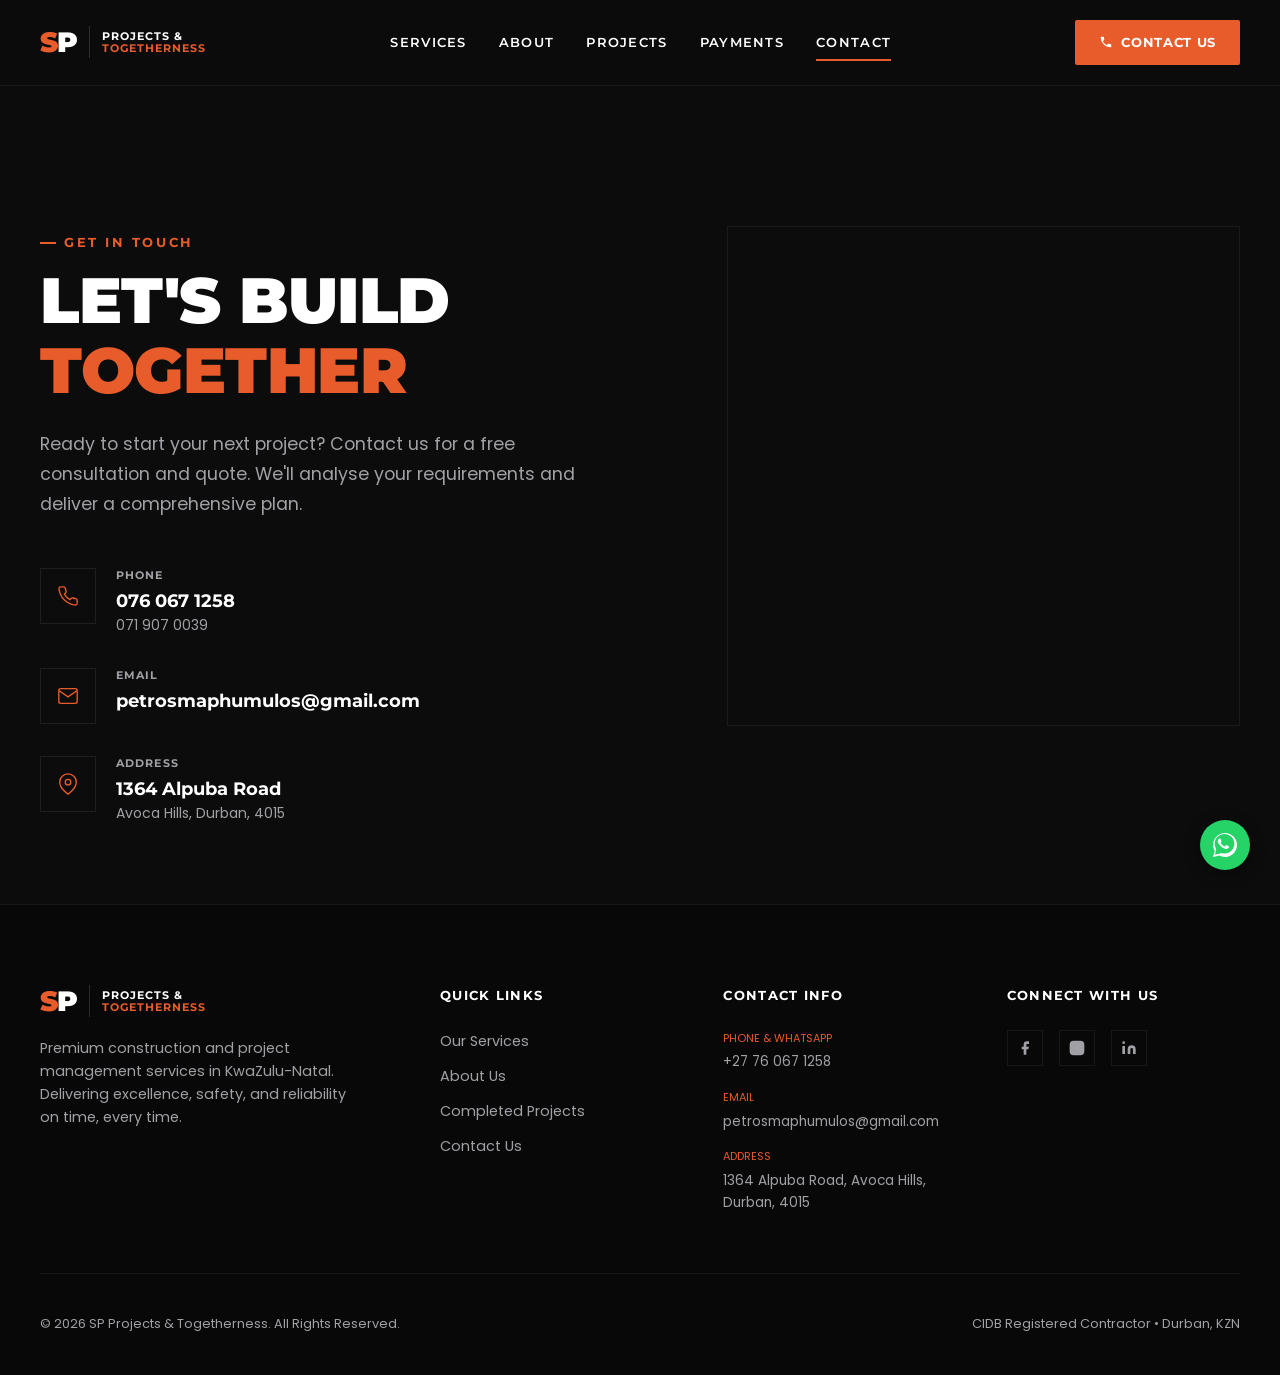
==== contact.html @ 7e5d919d "Add files via upload" ====
<!-- © 2026 Fayad Gafur. All rights reserved. This code is protected. -->
<!DOCTYPE html>
<html lang="en-US">
<head>
  <meta charset="UTF-8">
  <meta name="viewport" content="width=device-width, initial-scale=1.0">
  <meta name="description" content="Contact SP Projects & Togetherness in Durban, KwaZulu-Natal. Call us at 076 067 1258 or email petrosmaphumulos@gmail.com.">
  <meta name="author" content="Fayad Gafur">
  <title>Get In Touch | SP Projects & Togetherness</title>
  <link rel="preconnect" href="https://fonts.googleapis.com">
  <link rel="preconnect" href="https://fonts.gstatic.com" crossorigin>
  <link rel="stylesheet" href="styles.css">
</head>
<body>

  <!-- Header & Navigation -->
  <header class="site-header">
    <div class="container header-inner">
      <a href="index.html" class="brand-container">
        <div class="logo-mark">
          <span class="logo-s">S</span><span class="logo-p">P</span>
        </div>
        <div class="logo-divider"></div>
        <div class="logo-text">
          <span class="logo-line1">PROJECTS &</span>
          <span class="logo-line2">TOGETHERNESS</span>
        </div>
      </a>
      <nav class="main-nav" aria-label="Main menu">
        <a href="index.html#services">Services</a>
        <a href="index.html#about">About</a>
        <a href="portfolio.html">Projects</a>
        <a href="payments.html">Payments</a>
        <a href="contact.html" class="active">Contact</a>
      </nav>
      <div class="header-actions">
        <a href="contact.html" class="btn-contact-nav">
          <svg viewBox="0 0 24 24"><path d="M6.62 10.79c1.44 2.83 3.76 5.14 6.59 6.59l2.2-2.2c.27-.27.67-.36 1.02-.24 1.12.37 2.33.57 3.57.57.55 0 1 .45 1 1V20c0 .55-.45 1-1 1-9.39 0-17-7.61-17-17 0-.55.45-1 1-1h3.5c.55 0 1 .45 1 1 0 1.25.2 2.45.57 3.57.11.35.03.74-.25 1.02l-2.2 2.2z"/></svg>
          Contact Us
        </a>
      </div>
      <button class="menu-toggle" id="menu-toggle" aria-label="Open menu">☰</button>
    </div>
    <div class="mobile-nav" id="mobile-nav">
      <a href="index.html#services">Services</a>
      <a href="index.html#about">About</a>
      <a href="portfolio.html">Projects</a>
      <a href="payments.html">Payments</a>
      <a href="contact.html">Contact</a>
      <a href="contact.html" class="button button-block">Contact Us</a>
    </div>
  </header>

  <main>
    <!-- Contact Info Section -->
    <section class="section" style="padding-top: 140px; padding-bottom: 80px;">
      <div class="container contact-page-grid">
        
        <!-- Info Panel -->
        <div class="contact-info-panel">
          <span class="section-label">Get In Touch</span>
          <h2>Let's Build <br><span class="orange-text">Together</span></h2>
          <p class="contact-intro-text">Ready to start your next project? Contact us for a free consultation and quote. We'll analyse your requirements and deliver a comprehensive plan.</p>
          
          <div class="contact-details-list">
            <!-- Phone -->
            <div class="contact-detail-item">
              <div class="contact-detail-icon">
                <svg viewBox="0 0 24 24" fill="none" stroke="currentColor" stroke-width="1.5">
                  <path d="M22 16.92v3a2 2 0 0 1-2.18 2 19.79 19.79 0 0 1-8.63-3.07 19.5 19.5 0 0 1-6-6 19.79 19.79 0 0 1-3.07-8.67A2 2 0 0 1 4.11 2h3a2 2 0 0 1 2 1.72 12.84 12.84 0 0 0 .7 2.81 2 2 0 0 1-.45 2.11L8.09 9.91a16 16 0 0 0 6 6l1.27-1.27a2 2 0 0 1 2.11-.45 12.84 12.84 0 0 0 2.81.7A2 2 0 0 1 22 16.92z"/>
                </svg>
              </div>
              <div class="contact-detail-content">
                <span class="contact-detail-label">Phone</span>
                <span class="contact-detail-value bold">076 067 1258</span>
                <span class="contact-detail-sub">071 907 0039</span>
              </div>
            </div>

            <!-- Email -->
            <div class="contact-detail-item">
              <div class="contact-detail-icon">
                <svg viewBox="0 0 24 24" fill="none" stroke="currentColor" stroke-width="1.5">
                  <path d="M4 4h16c1.1 0 2 .9 2 2v12c0 1.1-.9 2-2 2H4c-1.1 0-2-.9-2-2V6c0-1.1.9-2 2-2z"/>
                  <polyline points="22,6 12,13 2,6"/>
                </svg>
              </div>
              <div class="contact-detail-content">
                <span class="contact-detail-label">Email</span>
                <a href="mailto:petrosmaphumulos@gmail.com" class="contact-detail-value bold">petrosmaphumulos@gmail.com</a>
              </div>
            </div>

            <!-- Address -->
            <div class="contact-detail-item">
              <div class="contact-detail-icon">
                <svg viewBox="0 0 24 24" fill="none" stroke="currentColor" stroke-width="1.5">
                  <path d="M21 10c0 7-9 13-9 13s-9-6-9-13a9 9 0 0 1 18 0z"/>
                  <circle cx="12" cy="10" r="3"/>
                </svg>
              </div>
              <div class="contact-detail-content">
                <span class="contact-detail-label">Address</span>
                <span class="contact-detail-value bold">1364 Alpuba Road</span>
                <span class="contact-detail-sub">Avoca Hills, Durban, 4015</span>
              </div>
            </div>
          </div>
        </div>

        <!-- Map Panel -->
        <div class="contact-map-panel">
          <div class="map-frame">
            <iframe src="https://www.google.com/maps/embed?pb=!1m18!1m12!1m3!1d3463.6394336040854!2d31.000301!3d-29.7591786!2m3!1f0!2f0!3f0!3m2!1i1024!2i768!4f13.1!3m3!1m2!1s0x1ef7039adbf44f77%3A0xe54b9f27a4216960!2s1364%20Alpuba%20Rd%2C%20Avoca%20Hills%2C%20Durban%2C%204015!5e0!3m2!1sen!2sza!4v1700000000000!5m2!1sen!2sza" loading="lazy" referrerpolicy="no-referrer-when-downgrade"></iframe>
          </div>
        </div>

      </div>
    </section>
  </main>

  <!-- Footer -->
  <footer class="site-footer">
    <div class="container footer-top">
      <div class="footer-logo-desc">
        <a href="index.html" class="brand-container">
          <div class="logo-mark">
            <span class="logo-s">S</span><span class="logo-p">P</span>
          </div>
          <div class="logo-divider"></div>
          <div class="logo-text">
            <span class="logo-line1">PROJECTS &</span>
            <span class="logo-line2">TOGETHERNESS</span>
          </div>
        </a>
        <p>Premium construction and project management services in KwaZulu-Natal. Delivering excellence, safety, and reliability on time, every time.</p>
      </div>
      <div class="footer-col">
        <h3>Quick Links</h3>
        <ul class="footer-links">
          <li><a href="index.html#services">Our Services</a></li>
          <li><a href="index.html#about">About Us</a></li>
          <li><a href="portfolio.html">Completed Projects</a></li>
          <li><a href="contact.html">Contact Us</a></li>
        </ul>
      </div>
      <div class="footer-col">
        <h3>Contact Info</h3>
        <div class="footer-contact-list">
          <p><span>Phone & WhatsApp</span>+27 76 067 1258</p>
          <p><span>Email</span>petrosmaphumulos@gmail.com</p>
          <p><span>Address</span>1364 Alpuba Road, Avoca Hills, Durban, 4015</p>
        </div>
      </div>
      <div class="footer-col">
        <h3>Connect With Us</h3>
        <div class="footer-social-links">
          <a href="#" class="footer-social-icon" aria-label="Facebook">
            <svg viewBox="0 0 24 24"><path d="M18 2h-3a5 5 0 0 0-5 5v3H7v4h3v8h4v-8h3l1-4h-4V7a1 1 0 0 1 1-1h3z"/></svg>
          </a>
          <a href="#" class="footer-social-icon" aria-label="Instagram">
            <svg viewBox="0 0 24 24" fill="none" stroke="currentColor" stroke-width="2"><rect x="2" y="2" width="20" height="20" rx="5" ry="5"/><path d="M16 11.37A4 4 0 1 1 12.63 8 4 4 0 0 1 16 11.37z"/><line x1="17.5" y1="6.5" x2="17.51" y2="6.5"/></svg>
          </a>
          <a href="#" class="footer-social-icon" aria-label="LinkedIn">
            <svg viewBox="0 0 24 24"><path d="M16 8a6 6 0 0 1 6 6v7h-4v-7a2 2 0 0 0-2-2 2 2 0 0 0-2 2v7h-4v-7a6 6 0 0 1 6-6zM2 9h4v12H2z"/><circle cx="4" cy="4" r="2"/></svg>
          </a>
        </div>
      </div>
    </div>
    <div class="container footer-bottom">
      <div class="footer-copy">© 2026 SP Projects & Togetherness. All Rights Reserved.</div>
      <div>CIDB Registered Contractor • Durban, KZN</div>
    </div>
  </footer>

  <!-- WhatsApp Float Button -->
  <a href="https://wa.me/27719070039" target="_blank" class="whatsapp-float" aria-label="Chat on WhatsApp">
    <svg viewBox="0 0 24 24">
      <path d="M.057 24l1.687-6.163c-1.041-1.804-1.588-3.849-1.587-5.946C.06 5.348 5.397.01 12.008.01c3.202.001 6.212 1.246 8.477 3.514 2.266 2.268 3.507 5.28 3.505 8.484-.004 6.657-5.34 11.997-11.953 11.997-2.005-.001-3.973-.502-5.724-1.455L0 24zm6.59-4.846c1.6.95 3.188 1.449 4.825 1.451 5.436 0 9.86-4.37 9.864-9.799.002-2.63-1.023-5.101-2.885-6.97C16.484 2.016 14.032.99 11.533.99c-5.445 0-9.873 4.372-9.877 9.802-.001 1.768.482 3.49 1.396 5.039L2.094 21.84l6.195-1.616-.642-.37z"/>
      <path d="M15.43 12.986c-.276-.139-1.631-.805-1.884-.897-.252-.092-.436-.139-.62.139-.184.277-.712.897-.872 1.082-.16.184-.32.207-.597.069-.276-.139-1.168-.43-2.223-1.373-.821-.733-1.376-1.639-1.537-1.916-.16-.277-.017-.427.121-.565.125-.124.276-.323.414-.485.138-.162.184-.277.276-.462.092-.185.046-.347-.023-.485-.069-.139-.62-1.496-.85-2.05-.223-.538-.448-.465-.62-.474-.162-.008-.347-.009-.53-.009-.184 0-.482.069-.735.347-.252.277-.964.942-.964 2.298 0 1.357.987 2.668 1.125 2.853.138.184 1.943 2.966 4.707 4.159.658.284 1.171.454 1.571.581.662.21 1.264.18 1.74.109.531-.08 1.631-.667 1.861-1.307.23-.639.23-1.187.16-1.302-.069-.115-.253-.184-.529-.323z"/>
    </svg>
  </a>

  <script src="scripts.js"></script>
</body>
</html>
---- styles.css ----
/* ==========================================================================
   SP PROJECTS & TOGETHERNESS - Premium Dark/Industrial Design System
   ========================================================================== */

/* Import Fonts */
@import url('https://fonts.googleapis.com/css2?family=Montserrat:wght@400;500;600;700;800;900&family=Poppins:wght@300;400;500;600;700&display=swap');

:root {
  --bg: #0c0c0d;
  --bg-soft: #121215;
  --surface: #141417;
  --surface-alt: #1c1c21;
  --border: rgba(255, 255, 255, 0.06);
  --border-light: rgba(255, 255, 255, 0.15);
  --border-focus: #E85B2A;
  --text: #ffffff;
  --text-muted: #a0a0a5;
  --text-dark: #121215;
  --accent: #E85B2A;
  --accent-hover: #cf4c1e;
  --accent-soft: rgba(232, 91, 42, 0.1);
  --accent-glow: rgba(232, 91, 42, 0.3);
  
  --font-heading: 'Montserrat', sans-serif;
  --font-body: 'Poppins', sans-serif;
  
  --radius-sm: 2px;
  --radius-md: 4px;
  --transition: all 0.3s cubic-bezier(0.25, 0.8, 0.25, 1);
}

/* Base resets */
* {
  box-sizing: border-box;
  margin: 0;
  padding: 0;
}

html {
  scroll-behavior: smooth;
}

body {
  background-color: var(--bg);
  /* Technical Grid Background Overlay */
  background-image: 
    linear-gradient(rgba(12, 12, 13, 0.97), rgba(12, 12, 13, 0.97)),
    linear-gradient(to right, rgba(255, 255, 255, 0.02) 1px, transparent 1px),
    linear-gradient(to bottom, rgba(255, 255, 255, 0.02) 1px, transparent 1px);
  background-size: 100% 100%, 80px 80px, 80px 80px;
  color: var(--text);
  font-family: var(--font-body);
  line-height: 1.6;
  min-height: 100vh;
  overflow-x: hidden;
}

img {
  display: block;
  max-width: 100%;
  height: auto;
}

a {
  color: inherit;
  text-decoration: none;
  transition: var(--transition);
}

button,
input,
select,
textarea {
  font-family: inherit;
  font-size: inherit;
  color: inherit;
  background: transparent;
  border: none;
}

/* Layout Utilities */
.container {
  width: min(1200px, calc(100% - 40px));
  margin: 0 auto;
  position: relative;
}

/* Section Common Styling */
.section {
  padding: 100px 0;
  position: relative;
}

.section-label {
  display: inline-flex;
  align-items: center;
  gap: 8px;
  font-family: var(--font-heading);
  text-transform: uppercase;
  letter-spacing: 0.2em;
  color: var(--accent);
  font-size: 0.8rem;
  font-weight: 700;
  margin-bottom: 12px;
}

.section-label::before {
  content: '';
  display: inline-block;
  width: 16px;
  height: 2px;
  background-color: var(--accent);
}

.section h2 {
  font-family: var(--font-heading);
  font-size: clamp(2rem, 3.5vw, 3rem);
  font-weight: 800;
  line-height: 1.2;
  margin-bottom: 20px;
  text-transform: uppercase;
  letter-spacing: -0.5px;
}

.section h2 span.orange-text,
span.orange-text {
  color: var(--accent);
}

/* Header & Navigation */
.site-header {
  position: sticky;
  top: 0;
  z-index: 100;
  background: rgba(12, 12, 13, 0.95);
  backdrop-filter: blur(8px);
  border-bottom: 1px solid var(--border);
  transition: box-shadow 0.3s ease;
}

.site-header.scrolled {
  box-shadow: 0 4px 30px rgba(0, 0, 0, 0.5);
}

.header-inner {
  display: flex;
  align-items: center;
  justify-content: space-between;
  padding: 20px 0;
}

/* Brand Logo (as seen in screenshots) */
.brand-container {
  display: flex;
  align-items: center;
  gap: 12px;
}

.logo-mark {
  font-family: var(--font-heading);
  font-size: 28px;
  font-weight: 900;
  line-height: 1;
  letter-spacing: -1px;
}

.logo-s {
  color: var(--accent);
}

.logo-p {
  color: var(--text);
}

.logo-divider {
  width: 1px;
  height: 32px;
  background-color: rgba(255, 255, 255, 0.15);
}

.logo-text {
  display: flex;
  flex-direction: column;
  font-family: var(--font-heading);
  font-size: 11px;
  font-weight: 700;
  line-height: 1.1;
  letter-spacing: 1px;
}

.logo-line1 {
  color: var(--text);
}

.logo-line2 {
  color: var(--accent);
}

/* Menu */
.main-nav {
  display: flex;
  gap: 32px;
  align-items: center;
}

.main-nav a {
  font-family: var(--font-heading);
  font-size: 13px;
  font-weight: 600;
  text-transform: uppercase;
  letter-spacing: 0.1em;
  color: var(--text);
  padding: 8px 0;
  position: relative;
}

.main-nav a:hover {
  color: var(--accent);
}

.main-nav a.active::after {
  content: '';
  position: absolute;
  bottom: 0;
  left: 0;
  width: 100%;
  height: 2px;
  background-color: var(--accent);
}

/* Header Button */
.btn-contact-nav {
  display: inline-flex;
  align-items: center;
  gap: 8px;
  background-color: var(--accent);
  color: var(--text);
  font-family: var(--font-heading);
  font-size: 13px;
  font-weight: 700;
  text-transform: uppercase;
  letter-spacing: 0.05em;
  padding: 12px 24px;
  border-radius: var(--radius-sm);
  transition: var(--transition);
}

.btn-contact-nav:hover {
  background-color: var(--accent-hover);
  box-shadow: 0 4px 15px var(--accent-glow);
}

.btn-contact-nav svg {
  width: 14px;
  height: 14px;
  fill: currentColor;
}

.menu-toggle {
  display: none;
  font-size: 24px;
  cursor: pointer;
}

/* Mobile Nav */
.mobile-nav {
  display: flex;
  flex-direction: column;
  background-color: var(--bg-soft);
  border-top: 1px solid var(--border);
  padding: 20px;
  gap: 16px;
  position: absolute;
  top: 100%;
  left: 0;
  width: 100%;
  z-index: 99;
  /* Hidden by default */
  opacity: 0;
  pointer-events: none;
  transform: translateY(-8px);
  transition: opacity 0.25s ease, transform 0.25s ease;
}

.mobile-nav.open {
  opacity: 1;
  pointer-events: all;
  transform: translateY(0);
}

.mobile-nav a {
  font-family: var(--font-heading);
  font-size: 14px;
  font-weight: 600;
  text-transform: uppercase;
  letter-spacing: 0.1em;
  padding: 8px 0;
}

.mobile-nav a:hover {
  color: var(--accent);
}

.mobile-nav .button-block {
  text-align: center;
  background-color: var(--accent);
  padding: 12px;
  font-weight: 700;
}

/* Buttons */
.button {
  display: inline-flex;
  align-items: center;
  justify-content: center;
  font-family: var(--font-heading);
  font-size: 13px;
  font-weight: 700;
  text-transform: uppercase;
  letter-spacing: 0.08em;
  padding: 16px 32px;
  border-radius: var(--radius-sm);
  cursor: pointer;
  transition: var(--transition);
}

.button-primary {
  background-color: var(--accent);
  color: var(--text);
  box-shadow: 0 4px 20px var(--accent-glow);
}

.button-primary:hover {
  background-color: var(--accent-hover);
  transform: translateY(-1px);
  box-shadow: 0 6px 24px var(--accent-glow);
}

.button-secondary {
  background-color: transparent;
  color: var(--text);
  border: 1px solid var(--text);
}

.button-secondary:hover {
  background-color: var(--text);
  color: var(--text-dark);
  transform: translateY(-1px);
}

.button-outline-orange {
  background-color: transparent;
  color: var(--accent);
  border: 1px solid rgba(232, 91, 42, 0.3);
}

.button-outline-orange:hover {
  background-color: var(--accent-soft);
  border-color: var(--accent);
}

.phone-link-btn {
  display: inline-flex;
  align-items: center;
  gap: 10px;
  border: 1px solid rgba(255, 255, 255, 0.08);
  padding: 15px 24px;
  color: var(--accent);
  font-family: var(--font-heading);
  font-weight: 700;
  font-size: 14px;
  letter-spacing: 0.05em;
  transition: var(--transition);
  background-color: rgba(255, 255, 255, 0.01);
}

.phone-link-btn:hover {
  border-color: var(--accent);
  background-color: rgba(232, 91, 42, 0.04);
}

.phone-link-btn svg {
  width: 16px;
  height: 16px;
  fill: currentColor;
}

/* Hero Section */
.hero {
  min-height: 85vh;
  position: relative;
  display: flex;
  align-items: center;
  padding: 120px 0 60px;
  background-size: cover;
  background-position: center;
  background-repeat: no-repeat;
}

.hero-overlay {
  position: absolute;
  inset: 0;
  background: linear-gradient(180deg, rgba(12, 12, 13, 0.6) 0%, rgba(12, 12, 13, 0.95) 100%),
              linear-gradient(90deg, rgba(12, 12, 13, 0.8) 0%, rgba(12, 12, 13, 0.4) 100%);
  z-index: 1;
}

.hero-content {
  position: relative;
  z-index: 2;
  max-width: 850px;
}

.hero-badge {
  display: inline-block;
  border-left: 2px solid var(--accent);
  padding-left: 12px;
  margin-bottom: 24px;
  font-family: var(--font-heading);
  font-size: 11px;
  font-weight: 700;
  text-transform: uppercase;
  letter-spacing: 0.15em;
}

.hero-badge .badge-main {
  color: var(--text-muted);
}

.hero-badge .badge-dot {
  color: var(--accent);
  margin-right: 4px;
}

.hero-badge .badge-sub {
  color: var(--accent);
  display: block;
  margin-top: 4px;
}

.hero h1 {
  font-family: var(--font-heading);
  font-size: clamp(2.8rem, 6.5vw, 5.5rem);
  font-weight: 900;
  line-height: 1.05;
  letter-spacing: -2px;
  text-transform: uppercase;
  margin-bottom: 24px;
}

.hero-desc-wrapper {
  border-left: 2px solid rgba(255, 255, 255, 0.15);
  padding-left: 16px;
  margin-top: 30px;
  margin-bottom: 40px;
}

.hero-description {
  font-size: 1.1rem;
  color: var(--text-muted);
  font-weight: 400;
  max-width: 580px;
}

.hero-actions-row {
  display: flex;
  align-items: center;
  flex-wrap: wrap;
  gap: 16px;
}

/* Scroll Down Indicator */
.scroll-indicator {
  position: absolute;
  right: 40px;
  bottom: 80px;
  z-index: 2;
  display: flex;
  flex-direction: column;
  align-items: center;
  gap: 15px;
  font-family: var(--font-heading);
  font-size: 9px;
  font-weight: 700;
  letter-spacing: 0.3em;
  text-transform: uppercase;
  color: var(--text-muted);
  writing-mode: vertical-rl;
}

.scroll-indicator svg {
  width: 10px;
  height: 16px;
  fill: currentColor;
  animation: bounce 2s infinite;
}

@keyframes bounce {
  0%, 20%, 50%, 80%, 100% {
    transform: translateY(0);
  }
  40% {
    transform: translateY(6px);
  }
  60% {
    transform: translateY(3px);
  }
}

/* Stats Section under Hero */
.stats-section {
  padding: 40px 0 80px;
  position: relative;
  z-index: 2;
}

.stats-grid {
  display: grid;
  grid-template-columns: repeat(3, 1fr);
  gap: 40px;
  max-width: 900px;
}

.stat-item {
  display: flex;
  flex-direction: column;
}

.stat-number {
  font-family: var(--font-heading);
  font-size: 4rem;
  font-weight: 800;
  line-height: 1;
  color: var(--text);
  margin-bottom: 8px;
}

.stat-number.orange-large {
  color: var(--accent);
}

.stat-label {
  font-family: var(--font-heading);
  font-size: 11px;
  font-weight: 700;
  letter-spacing: 0.1em;
  color: var(--text-muted);
  text-transform: uppercase;
}

/* Trust Ribbon */
.trust-ribbon {
  background-color: var(--accent);
  color: var(--text);
  padding: 24px 0;
  position: relative;
  z-index: 3;
}

.ribbon-inner {
  display: grid;
  grid-template-columns: repeat(5, 1fr);
  gap: 20px;
}

.ribbon-item {
  display: flex;
  align-items: center;
  gap: 12px;
}

.ribbon-icon {
  width: 24px;
  height: 24px;
  flex-shrink: 0;
}

.ribbon-text {
  display: flex;
  flex-direction: column;
  line-height: 1.2;
}

.ribbon-text strong {
  font-family: var(--font-heading);
  font-size: 13px;
  font-weight: 700;
}

.ribbon-text span {
  font-size: 11px;
  opacity: 0.9;
}

/* Services Grid Section */
.services-section {
  background-color: var(--bg-soft);
  border-top: 1px solid var(--border);
  border-bottom: 1px solid var(--border);
}

.services-intro {
  display: grid;
  grid-template-columns: 1fr 1.2fr;
  gap: 40px;
  margin-bottom: 60px;
  align-items: end;
}

.services-intro p {
  color: var(--text-muted);
  font-size: 1.05rem;
  line-height: 1.7;
}

.services-cards-grid {
  display: grid;
  grid-template-columns: repeat(3, 1fr);
  gap: 1px;
  background-color: var(--border);
}

.service-card {
  background-color: var(--bg);
  padding: 48px 36px;
  position: relative;
  display: flex;
  flex-direction: column;
  min-height: 350px;
  transition: var(--transition);
}

.service-card:hover {
  background-color: var(--surface);
}

.service-card-num {
  position: absolute;
  top: 36px;
  right: 36px;
  font-family: var(--font-heading);
  font-size: 12px;
  font-weight: 700;
  color: rgba(255, 255, 255, 0.15);
}

.service-card:hover .service-card-num {
  color: var(--accent);
}

.service-icon-box {
  width: 48px;
  height: 48px;
  border: 1px solid rgba(232, 91, 42, 0.3);
  display: grid;
  place-items: center;
  margin-bottom: 36px;
  color: var(--accent);
  transition: var(--transition);
}

.service-card:hover .service-icon-box {
  background-color: var(--accent);
  color: var(--text);
  border-color: var(--accent);
}

.service-icon-box svg {
  width: 22px;
  height: 22px;
  fill: none;
  stroke: currentColor;
  stroke-width: 1.5;
}

.service-card h3 {
  font-family: var(--font-heading);
  font-size: 18px;
  font-weight: 700;
  letter-spacing: -0.5px;
  text-transform: uppercase;
  margin-bottom: 16px;
}

.service-card p {
  color: var(--text-muted);
  font-size: 0.9rem;
  line-height: 1.6;
}

/* Orange Action Card in Services */
.service-action-card {
  background-color: var(--accent);
  color: var(--text);
  padding: 48px 36px;
  display: flex;
  flex-direction: column;
  justify-content: flex-end;
  min-height: 350px;
  transition: var(--transition);
  cursor: pointer;
}

.service-action-card:hover {
  background-color: var(--accent-hover);
}

.service-action-card span {
  font-family: var(--font-heading);
  font-size: 12px;
  text-transform: uppercase;
  letter-spacing: 0.1em;
  opacity: 0.8;
  margin-bottom: 8px;
  display: block;
}

.service-action-card h3 {
  font-family: var(--font-heading);
  font-size: 24px;
  font-weight: 800;
  line-height: 1.2;
  text-transform: uppercase;
  letter-spacing: -0.5px;
  margin-bottom: 0;
}

.service-action-card svg {
  width: 24px;
  height: 24px;
  fill: currentColor;
  margin-top: 20px;
  transition: transform 0.3s ease;
}

.service-action-card:hover svg {
  transform: translateX(6px);
}

/* Portfolio preview section */
.portfolio-preview-section {
  border-bottom: 1px solid var(--border);
}

.portfolio-header {
  display: flex;
  justify-content: space-between;
  align-items: flex-end;
  margin-bottom: 50px;
}

.portfolio-header h2 {
  margin-bottom: 0;
  max-width: 600px;
}

.projects-board {
  display: grid;
  grid-template-columns: repeat(2, 1fr);
  gap: 24px;
}

.project-tile {
  position: relative;
  overflow: hidden;
  height: 380px;
  background-color: var(--surface);
  transition: var(--transition);
  cursor: pointer;
}

.project-tile img {
  width: 100%;
  height: 100%;
  object-fit: cover;
  transition: transform 0.6s cubic-bezier(0.25, 0.8, 0.25, 1);
  filter: grayscale(20%) contrast(110%);
}

.project-tile-overlay {
  position: absolute;
  inset: 0;
  background: linear-gradient(180deg, rgba(12, 12, 13, 0.1) 0%, rgba(12, 12, 13, 0.85) 100%);
  opacity: 0.85;
  transition: var(--transition);
}

.project-tile-body {
  position: absolute;
  bottom: 0;
  left: 0;
  width: 100%;
  padding: 32px;
  z-index: 2;
}

.project-tile-body h3 {
  font-family: var(--font-heading);
  font-size: 20px;
  font-weight: 700;
  text-transform: uppercase;
  letter-spacing: -0.5px;
  margin-bottom: 4px;
  color: var(--text);
}

.project-tile-category {
  font-family: var(--font-heading);
  font-size: 11px;
  font-weight: 700;
  color: var(--accent);
  text-transform: uppercase;
  letter-spacing: 0.1em;
}

.project-tile:hover img {
  transform: scale(1.05);
  filter: grayscale(0%) contrast(100%);
}

.project-tile:hover .project-tile-overlay {
  opacity: 0.95;
}

/* Why Choose Us Section */
.why-choose-us-section {
  background-color: var(--bg-soft);
  border-bottom: 1px solid var(--border);
}

.choose-us-header {
  display: flex;
  justify-content: space-between;
  align-items: center;
  flex-wrap: wrap;
  gap: 30px;
  margin-bottom: 60px;
}

.choose-us-header h2 {
  margin-bottom: 0;
  max-width: 650px;
}

.features-grid {
  display: grid;
  grid-template-columns: repeat(3, 1fr);
  gap: 40px;
}

.feature-item {
  display: flex;
  flex-direction: column;
}

.feature-icon-box {
  width: 44px;
  height: 44px;
  display: grid;
  place-items: center;
  color: var(--accent);
  margin-bottom: 24px;
}

.feature-icon-box svg {
  width: 32px;
  height: 32px;
  fill: none;
  stroke: currentColor;
  stroke-width: 1.5;
}

.feature-item h3 {
  font-family: var(--font-heading);
  font-size: 16px;
  font-weight: 700;
  text-transform: uppercase;
  letter-spacing: 0.05em;
  margin-bottom: 12px;
}

.feature-item p {
  color: var(--text-muted);
  font-size: 0.9rem;
  line-height: 1.6;
}

/* Contact CTA Block (Bottom of Home) */
.contact-cta-section {
  padding: 80px 0;
  border-bottom: 1px solid var(--border);
}

.contact-cta-card {
  background-color: rgba(232, 91, 42, 0.05);
  border: 1px solid rgba(232, 91, 42, 0.15);
  padding: 60px;
  display: flex;
  align-items: center;
  justify-content: space-between;
  gap: 40px;
  position: relative;
}

.contact-cta-card::before {
  content: '';
  position: absolute;
  top: -1px;
  left: -1px;
  width: 4px;
  height: calc(100% + 2px);
  background-color: var(--accent);
}

.contact-cta-info h2 {
  font-size: 2.2rem;
  margin-bottom: 12px;
}

.contact-cta-info p {
  color: var(--text-muted);
  font-size: 1rem;
  max-width: 600px;
}

/* Inner Page Hero (e.g. Portfolio, Contact, Quote) */
.page-hero {
  padding: 160px 0 80px;
  position: relative;
  border-bottom: 1px solid var(--border);
  background-size: cover;
  background-position: center;
}

.page-hero-overlay {
  position: absolute;
  inset: 0;
  background: linear-gradient(180deg, rgba(12, 12, 13, 0.7) 0%, rgba(12, 12, 13, 0.95) 100%);
  z-index: 1;
}

.page-hero-inner {
  position: relative;
  z-index: 2;
  text-align: center;
  max-width: 800px;
  margin: 0 auto;
}

.page-hero h1 {
  font-family: var(--font-heading);
  font-size: clamp(2.2rem, 5vw, 3.5rem);
  font-weight: 800;
  text-transform: uppercase;
  letter-spacing: -1px;
  margin-bottom: 16px;
}

.page-hero p {
  color: var(--text-muted);
  font-size: 1.05rem;
  line-height: 1.6;
}

/* Filter controls (Portfolio page) */
.filter-container {
  display: flex;
  justify-content: center;
  gap: 12px;
  margin-bottom: 40px;
  flex-wrap: wrap;
}

.filter-button {
  background-color: transparent;
  border: 1px solid rgba(255, 255, 255, 0.08);
  color: var(--text-muted);
  padding: 10px 24px;
  font-family: var(--font-heading);
  font-size: 11px;
  font-weight: 700;
  text-transform: uppercase;
  letter-spacing: 0.1em;
  cursor: pointer;
  transition: var(--transition);
}

.filter-button:hover,
.filter-button.active {
  border-color: var(--accent);
  color: var(--text);
  background-color: rgba(232, 91, 42, 0.05);
}

/* Forms (Contact and Quote) */
.form-grid {
  display: grid;
  grid-template-columns: 1.3fr 0.9fr;
  gap: 60px;
}

.contact-grid {
  display: grid;
  grid-template-columns: 1fr 1fr;
  gap: 40px;
}

.contact-card,
.aside-card {
  background-color: var(--surface);
  border: 1px solid var(--border);
  padding: 40px;
}

.contact-card h2,
.aside-card h3 {
  font-family: var(--font-heading);
  font-size: 20px;
  font-weight: 700;
  text-transform: uppercase;
  margin-bottom: 24px;
  border-left: 2px solid var(--accent);
  padding-left: 12px;
}

.contact-info-list {
  display: flex;
  flex-direction: column;
  gap: 20px;
  margin-bottom: 30px;
}

.contact-info-item {
  display: flex;
  gap: 16px;
}

.contact-info-icon {
  width: 20px;
  height: 20px;
  color: var(--accent);
  flex-shrink: 0;
  margin-top: 3px;
}

.contact-info-icon svg {
  width: 100%;
  height: 100%;
  fill: currentColor;
}

.contact-info-text strong {
  display: block;
  font-size: 11px;
  color: var(--text-muted);
  text-transform: uppercase;
  margin-bottom: 4px;
}

.contact-info-text p,
.contact-info-text a {
  font-size: 0.95rem;
  color: var(--text);
}

/* Form inputs styling */
.budget-form,
.contact-form {
  display: grid;
  grid-template-columns: repeat(2, 1fr);
  gap: 20px;
}

.form-group {
  display: flex;
  flex-direction: column;
  gap: 8px;
}

.form-group.full-width {
  grid-column: 1 / -1;
}

.form-group label {
  font-family: var(--font-heading);
  font-size: 11px;
  font-weight: 700;
  color: var(--text-muted);
  text-transform: uppercase;
  letter-spacing: 0.05em;
}

.form-group input,
.form-group select,
.form-group textarea {
  background-color: var(--surface);
  border: 1px solid var(--border);
  padding: 16px;
  border-radius: var(--radius-sm);
  color: var(--text);
  font-size: 0.95rem;
  width: 100%;
  transition: var(--transition);
}

.form-group input:focus,
.form-group select:focus,
.form-group textarea:focus {
  outline: none;
  border-color: var(--border-focus);
  background-color: var(--surface-alt);
  box-shadow: 0 0 10px rgba(232, 91, 42, 0.1);
}

.form-group select option {
  background-color: var(--surface-alt);
  color: var(--text);
}

.form-note {
  grid-column: 1 / -1;
  font-size: 11px;
  color: var(--text-muted);
}

/* Form Aside list */
.form-aside {
  display: flex;
  flex-direction: column;
  gap: 24px;
}

.aside-card p {
  color: var(--text-muted);
  font-size: 0.9rem;
  line-height: 1.6;
}

/* Project Detail Page */
.project-meta-block {
  display: grid;
  grid-template-columns: repeat(3, 1fr);
  gap: 30px;
  padding: 30px;
  background-color: var(--surface);
  border: 1px solid var(--border);
  margin-bottom: 50px;
}

.project-meta-item strong {
  display: block;
  font-family: var(--font-heading);
  font-size: 11px;
  font-weight: 700;
  color: var(--text-muted);
  text-transform: uppercase;
  letter-spacing: 0.05em;
  margin-bottom: 4px;
}

.project-meta-item p {
  font-size: 1.1rem;
  font-weight: 600;
  color: var(--text);
}

.project-summary {
  display: grid;
  grid-template-columns: 1.4fr 0.8fr;
  gap: 50px;
  margin-bottom: 60px;
}

.project-description h2 {
  font-size: 1.8rem;
  margin-bottom: 20px;
}

.project-description p {
  color: var(--text-muted);
  line-height: 1.8;
  margin-bottom: 24px;
}

.project-services {
  background-color: var(--surface);
  border: 1px solid var(--border);
  padding: 36px;
}

.project-services h3 {
  font-family: var(--font-heading);
  font-size: 15px;
  font-weight: 700;
  text-transform: uppercase;
  margin-bottom: 20px;
  border-bottom: 1px solid var(--border);
  padding-bottom: 12px;
}

.project-services ul {
  list-style: none;
  display: flex;
  flex-direction: column;
  gap: 12px;
}

.project-services li {
  display: flex;
  align-items: center;
  gap: 10px;
  font-size: 0.9rem;
  color: var(--text-muted);
}

.project-services li::before {
  content: '✓';
  color: var(--accent);
  font-weight: 700;
}

.project-detail-blocks {
  display: grid;
  grid-template-columns: 1fr 1fr;
  gap: 30px;
  margin-top: 60px;
}

.detail-card {
  background-color: var(--surface);
  border: 1px solid var(--border);
  padding: 36px;
}

.detail-card h3 {
  font-family: var(--font-heading);
  font-size: 16px;
  font-weight: 700;
  text-transform: uppercase;
  margin-bottom: 16px;
  border-left: 2px solid var(--accent);
  padding-left: 12px;
}

.detail-card p {
  color: var(--text-muted);
  font-size: 0.9rem;
  line-height: 1.6;
}

/* Map frame */
.map-frame {
  width: 100%;
  height: 400px;
  border: 1px solid var(--border);
}

.map-frame iframe {
  width: 100%;
  height: 100%;
  border: none;
  filter: invert(90%) hue-rotate(180deg);
}

/* Gallery Section (Grid lightbox) */
.gallery-grid {
  display: grid;
  grid-template-columns: repeat(3, 1fr);
  gap: 24px;
}

.gallery-item {
  position: relative;
  overflow: hidden;
  height: 280px;
  background-color: var(--surface);
  cursor: pointer;
}

.gallery-item img {
  width: 100%;
  height: 100%;
  object-fit: cover;
  transition: transform 0.6s cubic-bezier(0.25, 0.8, 0.25, 1);
  filter: grayscale(15%) contrast(105%);
}

.gallery-item-overlay {
  position: absolute;
  inset: 0;
  background: rgba(12, 12, 13, 0.6);
  opacity: 0;
  transition: var(--transition);
  display: flex;
  align-items: center;
  justify-content: center;
}

.gallery-item-overlay svg {
  width: 32px;
  height: 32px;
  stroke: #ffffff;
  stroke-width: 1.5;
  fill: none;
  transform: scale(0.8);
  transition: transform 0.4s ease;
}

.gallery-item:hover img {
  transform: scale(1.05);
}

.gallery-item:hover .gallery-item-overlay {
  opacity: 1;
}

.gallery-item:hover .gallery-item-overlay svg {
  transform: scale(1);
}

.gallery-label {
  position: absolute;
  bottom: 20px;
  left: 20px;
  font-family: var(--font-heading);
  font-size: 11px;
  font-weight: 700;
  text-transform: uppercase;
  letter-spacing: 0.1em;
  background-color: rgba(12, 12, 13, 0.85);
  padding: 6px 12px;
  border-left: 2px solid var(--accent);
}

/* Lightbox Modal */
.lightbox {
  position: fixed;
  inset: 0;
  z-index: 999;
  background-color: rgba(6, 6, 7, 0.95);
  display: flex;
  align-items: center;
  justify-content: center;
  padding: 40px;
  transition: opacity 0.3s ease;
}

.lightbox img {
  max-width: 100%;
  max-height: 90vh;
  object-fit: contain;
  box-shadow: 0 10px 40px rgba(0, 0, 0, 0.8);
}

.lightbox-close {
  position: absolute;
  top: 30px;
  right: 30px;
  font-size: 32px;
  color: var(--text-muted);
  cursor: pointer;
  transition: var(--transition);
}

.lightbox-close:hover {
  color: var(--text);
}

/* Footer styling */
.site-footer {
  background-color: #080809;
  border-top: 1px solid var(--border);
  padding: 80px 0 40px;
  color: var(--text-muted);
  font-size: 0.9rem;
}

.footer-top {
  display: grid;
  grid-template-columns: 1.5fr 1fr 1fr 1fr;
  gap: 50px;
  margin-bottom: 60px;
}

.footer-logo-desc p {
  margin-top: 20px;
  line-height: 1.6;
  max-width: 320px;
}

.footer-col h3 {
  font-family: var(--font-heading);
  font-size: 13px;
  font-weight: 700;
  text-transform: uppercase;
  letter-spacing: 0.1em;
  color: var(--text);
  margin-bottom: 24px;
}

.footer-links {
  list-style: none;
  display: flex;
  flex-direction: column;
  gap: 12px;
}

.footer-links a:hover {
  color: var(--accent);
}

.footer-contact-list {
  display: flex;
  flex-direction: column;
  gap: 16px;
}

.footer-contact-list p {
  display: flex;
  flex-direction: column;
  font-size: 0.85rem;
}

.footer-contact-list span {
  font-size: 11px;
  text-transform: uppercase;
  color: var(--accent);
  margin-bottom: 4px;
}

.footer-social-links {
  display: flex;
  gap: 16px;
}

.footer-social-icon {
  width: 36px;
  height: 36px;
  border: 1px solid var(--border);
  display: grid;
  place-items: center;
  transition: var(--transition);
}

.footer-social-icon:hover {
  border-color: var(--accent);
  color: var(--accent);
  background-color: var(--accent-soft);
}

.footer-social-icon svg {
  width: 16px;
  height: 16px;
  fill: currentColor;
}

.footer-bottom {
  border-top: 1px solid var(--border);
  padding-top: 40px;
  display: flex;
  justify-content: space-between;
  align-items: center;
  font-size: 0.8rem;
}

.footer-copy {
  border: none;
  padding: 0;
  margin: 0;
}

/* ═══════════════════════════════════════════════
   Gallery Page
═══════════════════════════════════════════════ */

.gallery-section .section-header {
  margin-bottom: 48px;
}

.gallery-grid {
  display: grid;
  grid-template-columns: repeat(3, 1fr);
  gap: 4px;
}

.gallery-item {
  position: relative;
  overflow: hidden;
  cursor: pointer;
  display: block;
  width: 100%;
  aspect-ratio: 4 / 3;
  background-color: var(--bg-soft);
}

.gallery-item img {
  width: 100%;
  height: 100%;
  object-fit: cover;
  display: block;
  transition: transform 0.45s ease;
}

.gallery-item:hover img {
  transform: scale(1.06);
}

.gallery-item-overlay {
  position: absolute;
  inset: 0;
  background-color: rgba(6, 6, 7, 0.55);
  display: flex;
  align-items: center;
  justify-content: center;
  opacity: 0;
  transition: opacity 0.3s ease;
}

.gallery-item:hover .gallery-item-overlay {
  opacity: 1;
}

.gallery-item-overlay svg {
  width: 32px;
  height: 32px;
  stroke: #fff;
  stroke-width: 1.5;
  fill: none;
}

.gallery-label {
  position: absolute;
  bottom: 0;
  left: 0;
  right: 0;
  padding: 10px 14px;
  font-family: var(--font-heading);
  font-size: 11px;
  font-weight: 700;
  text-transform: uppercase;
  letter-spacing: 0.1em;
  color: #fff;
  background: linear-gradient(to top, rgba(6,6,7,0.85) 0%, transparent 100%);
  transform: translateY(4px);
  opacity: 0;
  transition: opacity 0.3s ease, transform 0.3s ease;
}

.gallery-item:hover .gallery-label {
  opacity: 1;
  transform: translateY(0);
}

/* ═══════════════════════════════════════════════
   Project Detail Page
═══════════════════════════════════════════════ */

.project-hero {
  padding-top: 140px;
  padding-bottom: 60px;
  border-bottom: 1px solid var(--border);
}

.project-hero-label {
  display: inline-flex;
  align-items: center;
  gap: 8px;
  font-family: var(--font-heading);
  font-size: 11px;
  font-weight: 700;
  text-transform: uppercase;
  letter-spacing: 0.2em;
  color: var(--accent);
  margin-bottom: 16px;
}

.project-hero-label::before {
  content: '';
  display: inline-block;
  width: 16px;
  height: 2px;
  background: var(--accent);
}

.project-hero h1 {
  font-size: clamp(2.2rem, 4vw, 3.5rem);
  line-height: 1.15;
  font-weight: 900;
  margin-bottom: 12px;
}

.project-hero p {
  color: var(--text-muted);
  font-size: 1.1rem;
  margin-bottom: 32px;
}

.project-meta {
  display: flex;
  gap: 32px;
  flex-wrap: wrap;
}

.project-meta-item {
  display: flex;
  flex-direction: column;
  gap: 4px;
}

.project-meta-item span:first-child {
  font-family: var(--font-heading);
  font-size: 10px;
  font-weight: 700;
  text-transform: uppercase;
  letter-spacing: 0.1em;
  color: var(--text-muted);
}

.project-meta-item span:last-child {
  font-family: var(--font-heading);
  font-size: 15px;
  font-weight: 700;
  color: var(--text);
}

.project-body {
  padding: 80px 0;
}

.project-summary {
  display: grid;
  grid-template-columns: 1.2fr 0.8fr;
  gap: 60px;
  margin-bottom: 60px;
  align-items: start;
}

.project-description {
  font-size: 1.05rem;
  line-height: 1.8;
  color: var(--text-muted);
}

.project-services {
  border: 1px solid var(--border);
  padding: 28px;
}

.project-services h3 {
  font-family: var(--font-heading);
  font-size: 13px;
  font-weight: 700;
  text-transform: uppercase;
  letter-spacing: 0.1em;
  color: var(--accent);
  margin-bottom: 20px;
}

.project-services ul {
  list-style: none;
  padding: 0;
  display: flex;
  flex-direction: column;
  gap: 12px;
}

.project-services ul li {
  display: flex;
  align-items: center;
  gap: 10px;
  font-size: 0.9rem;
  color: var(--text-muted);
}

.project-services ul li::before {
  content: '';
  display: inline-block;
  width: 6px;
  height: 6px;
  background-color: var(--accent);
  flex-shrink: 0;
}

.project-meta-block {
  display: grid;
  grid-template-columns: repeat(3, 1fr);
  gap: 2px;
  margin-bottom: 60px;
}

.project-meta-block .meta-card {
  background-color: var(--bg-soft);
  border: 1px solid var(--border);
  padding: 24px;
}

.project-meta-block .meta-card span {
  display: block;
  font-family: var(--font-heading);
  font-size: 10px;
  font-weight: 700;
  text-transform: uppercase;
  letter-spacing: 0.12em;
  color: var(--text-muted);
  margin-bottom: 8px;
}

.project-meta-block .meta-card strong {
  font-family: var(--font-heading);
  font-size: 16px;
  font-weight: 800;
  color: var(--text);
}

.project-detail-blocks {
  display: grid;
  grid-template-columns: 1fr 1fr;
  gap: 2px;
  margin-bottom: 60px;
}

.detail-card {
  background-color: var(--bg-soft);
  border: 1px solid var(--border);
  padding: 32px;
}

.detail-card h3 {
  font-family: var(--font-heading);
  font-size: 13px;
  font-weight: 700;
  text-transform: uppercase;
  letter-spacing: 0.1em;
  color: var(--accent);
  margin-bottom: 16px;
}

.detail-card p {
  color: var(--text-muted);
  line-height: 1.75;
}

/* Project gallery grid */
.project-gallery-section h2 {
  font-family: var(--font-heading);
  font-size: 1.4rem;
  font-weight: 800;
  text-transform: uppercase;
  margin-bottom: 24px;
}

.project-gallery {
  display: grid;
  grid-template-columns: repeat(3, 1fr);
  gap: 4px;
}

/* ═══════════════════════════════════════════════
   Lightbox Modal
═══════════════════════════════════════════════ */
/* Lightbox Modal */

#lightbox {
  position: fixed;
  inset: 0;
  z-index: 1000;
  background-color: rgba(6, 6, 7, 0.96);
  display: flex;
  align-items: center;
  justify-content: center;
  padding: 20px;
  opacity: 0;
  pointer-events: none;
  transition: opacity 0.3s ease;
}

#lightbox.active {
  opacity: 1;
  pointer-events: all;
}

.lightbox-inner {
  position: relative;
  max-width: 90vw;
  max-height: 90vh;
  display: flex;
  align-items: center;
  justify-content: center;
}

#lightbox-image {
  display: block;
  max-width: 100%;
  max-height: 88vh;
  width: auto;
  height: auto;
  object-fit: contain;
  border-radius: 2px;
  box-shadow: 0 20px 60px rgba(0, 0, 0, 0.8);
}

.lightbox-close {
  position: fixed;
  top: 20px;
  right: 20px;
  z-index: 1001;
  width: 44px;
  height: 44px;
  background-color: rgba(255, 255, 255, 0.1);
  border: 1px solid rgba(255, 255, 255, 0.2);
  border-radius: 50%;
  color: #ffffff;
  font-size: 24px;
  line-height: 1;
  cursor: pointer;
  display: flex;
  align-items: center;
  justify-content: center;
  transition: background-color 0.2s ease;
}

.lightbox-close:hover {
  background-color: var(--accent);
  border-color: var(--accent);
}

/* Float elements */
.whatsapp-float {
  position: fixed;
  right: 30px;
  bottom: 30px;
  z-index: 90;
  background-color: #25D366;
  color: #ffffff;
  width: 50px;
  height: 50px;
  border-radius: 50%;
  display: grid;
  place-items: center;
  box-shadow: 0 4px 15px rgba(0, 0, 0, 0.4);
  transition: var(--transition);
}

.whatsapp-float:hover {
  transform: translateY(-4px);
  box-shadow: 0 6px 20px rgba(0, 0, 0, 0.5);
}

.whatsapp-float svg {
  width: 24px;
  height: 24px;
  fill: currentColor;
}

/* Contact Page Specific Layout */
.contact-page-grid {
  display: grid;
  grid-template-columns: 1.1fr 0.9fr;
  gap: 60px;
  align-items: start;
}

.contact-info-panel h2 {
  font-size: clamp(2.5rem, 5vw, 4rem);
  line-height: 1.1;
  font-weight: 900;
  margin-bottom: 24px;
}

.contact-intro-text {
  color: var(--text-muted);
  font-size: 1.1rem;
  line-height: 1.7;
  margin-bottom: 48px;
  max-width: 580px;
}

.contact-details-list {
  display: flex;
  flex-direction: column;
  gap: 32px;
}

.contact-detail-item {
  display: flex;
  align-items: flex-start;
  gap: 20px;
}

.contact-detail-icon {
  width: 56px;
  height: 56px;
  border: 1px solid rgba(255, 255, 255, 0.08);
  display: grid;
  place-items: center;
  color: var(--accent);
  flex-shrink: 0;
}

.contact-detail-icon svg {
  width: 22px;
  height: 22px;
}

.contact-detail-content {
  display: flex;
  flex-direction: column;
  line-height: 1.4;
}

.contact-detail-label {
  font-family: var(--font-heading);
  font-size: 11px;
  font-weight: 700;
  color: var(--text-muted);
  text-transform: uppercase;
  letter-spacing: 0.1em;
  margin-bottom: 6px;
}

.contact-detail-value {
  font-family: var(--font-heading);
  font-size: 18px;
  color: var(--text);
  text-decoration: none;
}

.contact-detail-value.bold {
  font-weight: 700;
}

.contact-detail-sub {
  font-size: 14px;
  color: var(--text-muted);
  margin-top: 2px;
}

.contact-map-panel {
  width: 100%;
}

.contact-map-panel .map-frame {
  height: 500px;
  border: 1px solid var(--border);
}

.contact-map-panel .map-frame iframe {
  width: 100%;
  height: 100%;
  border: none;
  filter: invert(90%) hue-rotate(180deg);
}

/* ── About Section ── */
.about-section {
  background-color: var(--bg);
}

.about-container {
  display: grid;
  grid-template-columns: 1fr 1fr;
  gap: 64px;
  align-items: flex-start;
}

/* Visuals Column */
.about-visuals {
  display: flex;
  flex-direction: column;
  gap: 20px;
}

.about-photo-large {
  position: relative;
  width: 100%;
  height: 380px;
  overflow: hidden;
  border: 1px solid var(--border);
}

.about-photo-large img {
  width: 100%;
  height: 100%;
  object-fit: cover;
  transition: transform 0.5s ease;
}

.about-photo-large:hover img {
  transform: scale(1.03);
}

.photo-tag {
  position: absolute;
  bottom: 24px;
  left: 24px;
  background-color: rgba(26, 26, 26, 0.85);
  backdrop-filter: blur(8px);
  border: 1px solid rgba(255, 255, 255, 0.1);
  padding: 10px 18px;
  display: flex;
  align-items: center;
  gap: 10px;
  z-index: 2;
}

.tag-color-block {
  width: 10px;
  height: 10px;
  background-color: var(--accent);
}

.tag-text {
  font-family: var(--font-heading);
  font-size: 11px;
  font-weight: 700;
  text-transform: uppercase;
  letter-spacing: 0.1em;
  color: #fff;
  line-height: 1.4;
}

.about-visuals-bottom {
  display: grid;
  grid-template-columns: 1fr 180px;
  gap: 20px;
}

.about-photo-small {
  position: relative;
  height: 240px;
  overflow: hidden;
  border: 1px solid var(--border);
}

.about-photo-small img {
  width: 100%;
  height: 100%;
  object-fit: cover;
  transition: transform 0.5s ease;
}

.about-photo-small:hover img {
  transform: scale(1.03);
}

.about-photo-small .photo-tag {
  bottom: 16px;
  left: 16px;
  padding: 8px 14px;
}

.logo-mark-small {
  width: 24px;
  height: 24px;
  background-color: var(--accent);
  color: #fff;
  display: grid;
  place-items: center;
  font-family: var(--font-heading);
  font-size: 12px;
  font-weight: 900;
  flex-shrink: 0;
}

.tag-text small {
  display: block;
  font-size: 9px;
  color: var(--text-muted);
  text-transform: uppercase;
  margin-top: 2px;
}

.about-orange-card {
  background-color: var(--accent);
  display: flex;
  flex-direction: column;
  justify-content: center;
  padding: 32px 24px;
  color: #fff;
  border: 1px solid var(--accent);
}

.years-number {
  font-family: var(--font-heading);
  font-size: 4rem;
  font-weight: 900;
  line-height: 1;
  letter-spacing: -2px;
  margin-bottom: 8px;
}

.years-label {
  font-family: var(--font-heading);
  font-size: 10px;
  font-weight: 800;
  text-transform: uppercase;
  letter-spacing: 0.15em;
  line-height: 1.4;
}

/* Content Column */
.about-content {
  display: flex;
  flex-direction: column;
}

.about-header-label {
  display: flex;
  align-items: center;
  gap: 12px;
  margin-bottom: 24px;
}

.orange-dash {
  width: 28px;
  height: 2px;
  background-color: var(--accent);
}

.about-content h2 {
  font-size: 3rem;
  line-height: 1.1;
  margin-bottom: 28px;
}

.about-lead {
  font-size: 1.1rem;
  line-height: 1.7;
  color: var(--text);
  margin-bottom: 20px;
}

.about-body {
  font-size: 0.95rem;
  line-height: 1.7;
  color: var(--text-muted);
  margin-bottom: 40px;
}

/* Milestones */
.about-milestones {
  display: grid;
  grid-template-columns: repeat(2, 1fr);
  gap: 16px;
  margin-bottom: 44px;
}

.milestone-item {
  background-color: var(--bg-soft);
  border: 1px solid var(--border);
  padding: 20px 24px;
  display: flex;
  flex-direction: column;
  gap: 4px;
}

.milestone-year {
  font-family: var(--font-heading);
  font-size: 1.3rem;
  font-weight: 800;
  color: var(--accent);
}

.milestone-desc {
  font-family: var(--font-heading);
  font-size: 11px;
  font-weight: 700;
  text-transform: uppercase;
  letter-spacing: 0.05em;
  color: var(--text-muted);
}

/* Values */
.about-values {
  display: flex;
  flex-direction: column;
  gap: 28px;
}

.value-item {
  display: flex;
  gap: 20px;
  align-items: flex-start;
}

.value-icon {
  width: 44px;
  height: 44px;
  border: 1px solid var(--border);
  display: grid;
  place-items: center;
  flex-shrink: 0;
  background-color: var(--bg-soft);
}

.value-icon svg {
  width: 20px;
  height: 20px;
  stroke: var(--text-muted);
  fill: none;
}

.value-text h3 {
  font-family: var(--font-heading);
  font-size: 13px;
  font-weight: 700;
  text-transform: uppercase;
  letter-spacing: 0.08em;
  color: var(--text);
  margin-bottom: 6px;
  display: flex;
  align-items: center;
  gap: 8px;
}

.value-check {
  width: 14px;
  height: 14px;
  stroke: var(--accent);
  fill: none;
  stroke-width: 3;
}

.value-text p {
  font-size: 0.88rem;
  line-height: 1.6;
  color: var(--text-muted);
}

@media (max-width: 980px) {
  .contact-page-grid {
    grid-template-columns: 1fr;
    gap: 50px;
  }
  
  .contact-map-panel .map-frame {
    height: 400px;
  }
}

/* Responsive Media Queries */
@media (max-width: 1024px) {
  .ribbon-inner {
    grid-template-columns: repeat(3, 1fr);
    gap: 30px;
  }
  .services-intro {
    grid-template-columns: 1fr;
    gap: 20px;
  }
  .services-cards-grid {
    grid-template-columns: repeat(2, 1fr);
  }
  .features-grid {
    grid-template-columns: repeat(2, 1fr);
  }
  .form-grid {
    grid-template-columns: 1fr;
    gap: 40px;
  }
  .footer-top {
    grid-template-columns: repeat(2, 1fr);
    gap: 40px;
  }
  .gallery-grid {
    grid-template-columns: repeat(2, 1fr);
  }
  .project-gallery {
    grid-template-columns: repeat(2, 1fr);
  }
  .project-summary {
    grid-template-columns: 1fr;
    gap: 40px;
  }
  .project-meta-block {
    grid-template-columns: repeat(2, 1fr);
  }
}

@media (max-width: 768px) {
  .header-inner {
    padding: 15px 0;
  }
  .main-nav {
    display: none;
  }
  .btn-contact-nav {
    display: none;
  }
  .menu-toggle {
    display: block;
  }
  .stats-grid {
    grid-template-columns: 1fr;
    gap: 24px;
  }
  .ribbon-inner {
    grid-template-columns: 1fr;
    gap: 20px;
  }
  .services-cards-grid {
    grid-template-columns: 1fr;
  }
  .projects-board {
    grid-template-columns: 1fr;
  }
  .features-grid {
    grid-template-columns: 1fr;
  }
  .contact-grid {
    grid-template-columns: 1fr;
  }
  .project-summary {
    grid-template-columns: 1fr;
    gap: 30px;
  }
  .project-meta-block {
    grid-template-columns: 1fr;
    gap: 20px;
  }
  .project-detail-blocks {
    grid-template-columns: 1fr;
  }
  .gallery-grid {
    grid-template-columns: 1fr;
  }
  .project-gallery {
    grid-template-columns: 1fr;
  }
  .contact-cta-card {
    flex-direction: column;
    align-items: flex-start;
    padding: 40px 30px;
  }
}

@media (max-width: 576px) {
  .hero h1 {
    font-size: 2.5rem;
    letter-spacing: -1px;
  }
  .hero-actions-row {
    flex-direction: column;
    align-items: stretch;
  }
  .phone-link-btn {
    justify-content: center;
  }
  .budget-form,
  .contact-form {
    grid-template-columns: 1fr;
  }
  .footer-top {
    grid-template-columns: 1fr;
  }
  .footer-bottom {
    flex-direction: column;
    gap: 16px;
    align-items: flex-start;
  }
}

/* ── About Section Responsive ── */
@media (max-width: 992px) {
  .about-container {
    grid-template-columns: 1fr;
    gap: 48px;
  }
}

@media (max-width: 576px) {
  .about-visuals-bottom {
    grid-template-columns: 1fr;
  }
  .about-content h2 {
    font-size: 2.2rem;
  }
  .about-milestones {
    grid-template-columns: 1fr;
  }
  .about-photo-large {
    height: 280px;
  }
}
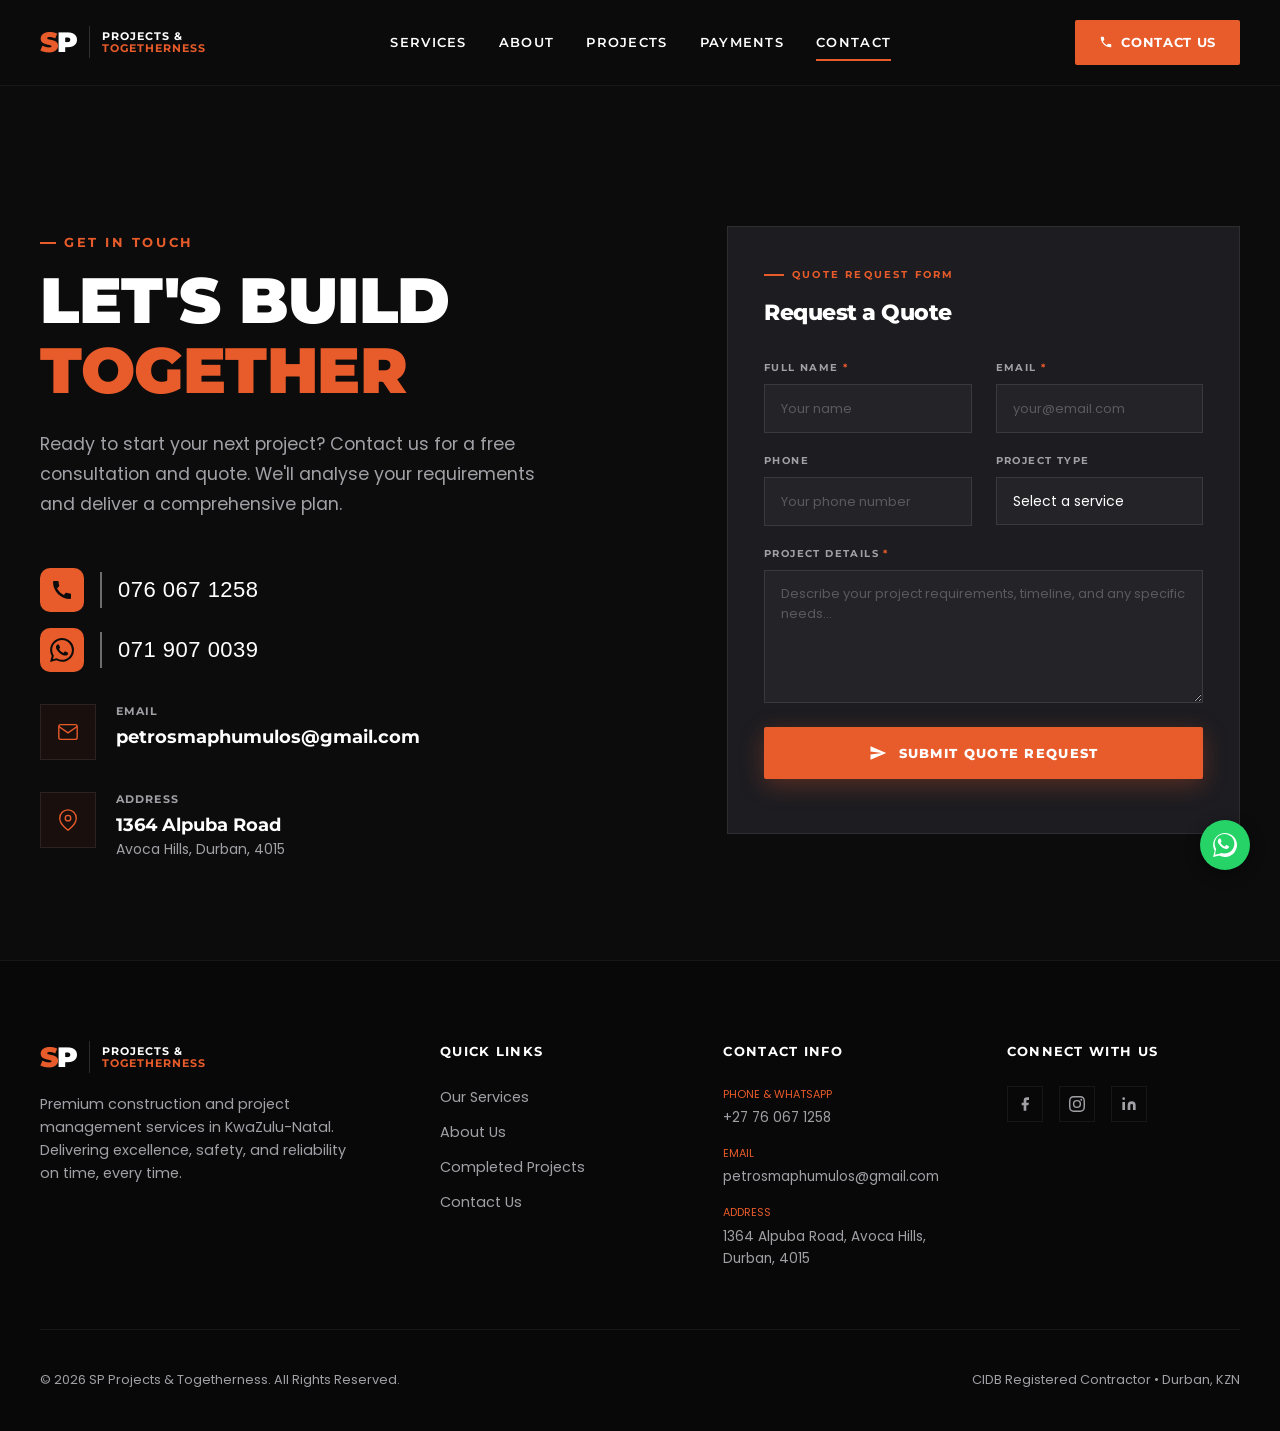
==== commit 9ebf87b6: "Add files via upload" ====
--- a/contact.html
+++ b/contact.html
@@ -1,16 +1,19 @@
 <!-- © 2026 Fayad Gafur. All rights reserved. This code is protected. -->
 <!DOCTYPE html>
 <html lang="en-US">
+
 <head>
   <meta charset="UTF-8">
   <meta name="viewport" content="width=device-width, initial-scale=1.0">
-  <meta name="description" content="Contact SP Projects & Togetherness in Durban, KwaZulu-Natal. Call us at 076 067 1258 or email petrosmaphumulos@gmail.com.">
+  <meta name="description"
+    content="Contact SP Projects & Togetherness in Durban, KwaZulu-Natal. Call us at 076 067 1258 or email petrosmaphumulos@gmail.com.">
   <meta name="author" content="Fayad Gafur">
   <title>Get In Touch | SP Projects & Togetherness</title>
   <link rel="preconnect" href="https://fonts.googleapis.com">
   <link rel="preconnect" href="https://fonts.gstatic.com" crossorigin>
   <link rel="stylesheet" href="styles.css">
 </head>
+
 <body>
 
   <!-- Header & Navigation -->
@@ -35,7 +38,10 @@
       </nav>
       <div class="header-actions">
         <a href="contact.html" class="btn-contact-nav">
-          <svg viewBox="0 0 24 24"><path d="M6.62 10.79c1.44 2.83 3.76 5.14 6.59 6.59l2.2-2.2c.27-.27.67-.36 1.02-.24 1.12.37 2.33.57 3.57.57.55 0 1 .45 1 1V20c0 .55-.45 1-1 1-9.39 0-17-7.61-17-17 0-.55.45-1 1-1h3.5c.55 0 1 .45 1 1 0 1.25.2 2.45.57 3.57.11.35.03.74-.25 1.02l-2.2 2.2z"/></svg>
+          <svg viewBox="0 0 24 24">
+            <path
+              d="M6.62 10.79c1.44 2.83 3.76 5.14 6.59 6.59l2.2-2.2c.27-.27.67-.36 1.02-.24 1.12.37 2.33.57 3.57.57.55 0 1 .45 1 1V20c0 .55-.45 1-1 1-9.39 0-17-7.61-17-17 0-.55.45-1 1-1h3.5c.55 0 1 .45 1 1 0 1.25.2 2.45.57 3.57.11.35.03.74-.25 1.02l-2.2 2.2z" />
+          </svg>
           Contact Us
         </a>
       </div>
@@ -52,28 +58,39 @@
   </header>
 
   <main>
-    <!-- Contact Info Section -->
-    <section class="section" style="padding-top: 140px; padding-bottom: 80px;">
+    <!-- Contact Page -->
+    <section class="section contact-section">
       <div class="container contact-page-grid">
-        
+
         <!-- Info Panel -->
         <div class="contact-info-panel">
           <span class="section-label">Get In Touch</span>
-          <h2>Let's Build <br><span class="orange-text">Together</span></h2>
-          <p class="contact-intro-text">Ready to start your next project? Contact us for a free consultation and quote. We'll analyse your requirements and deliver a comprehensive plan.</p>
-          
+          <h2>LET'S BUILD <br><span class="orange-text">TOGETHER</span></h2>
+          <p class="contact-intro-text">Ready to start your next project? Contact us for a free consultation and quote.
+            We'll analyse your requirements and deliver a comprehensive plan.</p>
+
           <div class="contact-details-list">
-            <!-- Phone -->
-            <div class="contact-detail-item">
-              <div class="contact-detail-icon">
-                <svg viewBox="0 0 24 24" fill="none" stroke="currentColor" stroke-width="1.5">
-                  <path d="M22 16.92v3a2 2 0 0 1-2.18 2 19.79 19.79 0 0 1-8.63-3.07 19.5 19.5 0 0 1-6-6 19.79 19.79 0 0 1-3.07-8.67A2 2 0 0 1 4.11 2h3a2 2 0 0 1 2 1.72 12.84 12.84 0 0 0 .7 2.81 2 2 0 0 1-.45 2.11L8.09 9.91a16 16 0 0 0 6 6l1.27-1.27a2 2 0 0 1 2.11-.45 12.84 12.84 0 0 0 2.81.7A2 2 0 0 1 22 16.92z"/>
-                </svg>
-              </div>
-              <div class="contact-detail-content">
-                <span class="contact-detail-label">Phone</span>
-                <span class="contact-detail-value bold">076 067 1258</span>
-                <span class="contact-detail-sub">071 907 0039</span>
+            <!-- Phone & WhatsApp Split -->
+            <div class="contact-split-phone">
+              <div class="split-phone-item">
+                <div class="split-icon">
+                  <svg viewBox="0 0 24 24" fill="currentColor">
+                    <path
+                      d="M20.01 15.38c-1.23 0-2.42-.2-3.53-.56a.977.977 0 0 0-1.01.24l-1.57 1.97c-2.83-1.35-5.48-3.9-6.89-6.83l1.95-1.66c.27-.28.35-.67.24-1.02-.37-1.11-.56-2.3-.56-3.53 0-.54-.45-.99-.99-.99H4.19C3.65 3 3 3.24 3 3.99 3 13.28 10.73 21 20.01 21c.71 0 .99-.63.99-1.18v-3.45c0-.54-.45-.99-.99-.99z" />
+                  </svg>
+                </div>
+                <div class="split-divider"></div>
+                <span class="split-text">076 067 1258</span>
+              </div>
+              <div class="split-phone-item">
+                <div class="split-icon">
+                  <svg viewBox="0 0 24 24" fill="currentColor">
+                    <path
+                      d="M17.472 14.382c-.297-.149-1.758-.867-2.03-.967-.273-.099-.471-.148-.67.15-.197.297-.767.966-.94 1.164-.173.199-.347.223-.644.075-.297-.15-1.255-.463-2.39-1.475-.888-.788-1.487-1.761-1.661-2.059-.173-.297-.018-.458.13-.606.134-.133.298-.347.446-.52.149-.174.198-.298.298-.497.099-.198.05-.371-.025-.52-.075-.149-.669-1.612-.916-2.207-.242-.579-.487-.5-.669-.51a12.8 12.8 0 0 0-.57-.01c-.198 0-.52.074-.792.372-.272.297-1.04 1.016-1.04 2.479 0 1.462 1.065 2.875 1.213 3.074.149.198 2.096 3.2 5.077 4.487.709.306 1.262.489 1.694.625.712.227 1.36.195 1.871.118.571-.085 1.758-.719 2.006-1.413.248-.694.248-1.289.173-1.413-.074-.124-.272-.198-.57-.347m-5.421 7.403h-.004a9.87 9.87 0 0 1-5.031-1.378l-.361-.214-3.741.982.998-3.648-.235-.374a9.86 9.86 0 0 1-1.51-5.26c.001-5.45 4.436-9.884 9.888-9.884 2.64 0 5.122 1.03 6.988 2.898a9.825 9.825 0 0 1 2.893 6.994c-.003 5.45-4.437 9.884-9.885 9.884m8.413-18.297A11.815 11.815 0 0 0 12.05 0C5.495 0 .16 5.335.157 11.892c0 2.096.547 4.142 1.588 5.945L.057 24l6.305-1.654a11.882 11.882 0 0 0 5.683 1.448h.005c6.554 0 11.89-5.335 11.893-11.893a11.821 11.821 0 0 0-3.48-8.413Z" />
+                  </svg>
+                </div>
+                <div class="split-divider"></div>
+                <span class="split-text">071 907 0039</span>
               </div>
             </div>
 
@@ -81,13 +98,14 @@
             <div class="contact-detail-item">
               <div class="contact-detail-icon">
                 <svg viewBox="0 0 24 24" fill="none" stroke="currentColor" stroke-width="1.5">
-                  <path d="M4 4h16c1.1 0 2 .9 2 2v12c0 1.1-.9 2-2 2H4c-1.1 0-2-.9-2-2V6c0-1.1.9-2 2-2z"/>
-                  <polyline points="22,6 12,13 2,6"/>
+                  <path d="M4 4h16c1.1 0 2 .9 2 2v12c0 1.1-.9 2-2 2H4c-1.1 0-2-.9-2-2V6c0-1.1.9-2 2-2z" />
+                  <polyline points="22,6 12,13 2,6" />
                 </svg>
               </div>
               <div class="contact-detail-content">
                 <span class="contact-detail-label">Email</span>
-                <a href="mailto:petrosmaphumulos@gmail.com" class="contact-detail-value bold">petrosmaphumulos@gmail.com</a>
+                <a href="mailto:petrosmaphumulos@gmail.com"
+                  class="contact-detail-value bold">petrosmaphumulos@gmail.com</a>
               </div>
             </div>
 
@@ -95,8 +113,8 @@
             <div class="contact-detail-item">
               <div class="contact-detail-icon">
                 <svg viewBox="0 0 24 24" fill="none" stroke="currentColor" stroke-width="1.5">
-                  <path d="M21 10c0 7-9 13-9 13s-9-6-9-13a9 9 0 0 1 18 0z"/>
-                  <circle cx="12" cy="10" r="3"/>
+                  <path d="M21 10c0 7-9 13-9 13s-9-6-9-13a9 9 0 0 1 18 0z" />
+                  <circle cx="12" cy="10" r="3" />
                 </svg>
               </div>
               <div class="contact-detail-content">
@@ -108,11 +126,60 @@
           </div>
         </div>
 
-        <!-- Map Panel -->
-        <div class="contact-map-panel">
-          <div class="map-frame">
-            <iframe src="https://www.google.com/maps/embed?pb=!1m18!1m12!1m3!1d3463.6394336040854!2d31.000301!3d-29.7591786!2m3!1f0!2f0!3f0!3m2!1i1024!2i768!4f13.1!3m3!1m2!1s0x1ef7039adbf44f77%3A0xe54b9f27a4216960!2s1364%20Alpuba%20Rd%2C%20Avoca%20Hills%2C%20Durban%2C%204015!5e0!3m2!1sen!2sza!4v1700000000000!5m2!1sen!2sza" loading="lazy" referrerpolicy="no-referrer-when-downgrade"></iframe>
-          </div>
+        <!-- Quote Form Panel (no map) -->
+        <div class="quote-form-card">
+          <form id="contact-form" novalidate>
+            <div class="quote-panel-head">
+              <span class="section-label small">QUOTE REQUEST FORM</span>
+              <h3 class="quote-title">Request a Quote</h3>
+            </div>
+
+            <div class="quote-fields-grid">
+              <div class="quote-field">
+                <label class="field-label" for="name">FULL NAME <span class="required">*</span></label>
+                <input id="name" name="name" type="text" placeholder="Your name" required>
+              </div>
+
+              <div class="quote-field">
+                <label class="field-label" for="email">EMAIL <span class="required">*</span></label>
+                <input id="email" name="email" type="email" placeholder="your@email.com" required>
+              </div>
+
+              <div class="quote-field">
+                <label class="field-label" for="phone">PHONE</label>
+                <input id="phone" name="phone" type="tel" placeholder="Your phone number">
+              </div>
+
+              <div class="quote-field">
+                <label class="field-label" for="preferred">PROJECT TYPE</label>
+                <select id="preferred" name="preferred">
+                  <option value="">Select a service</option>
+                  <option>Residential build</option>
+                  <option>Renovation</option>
+                  <option>Commercial</option>
+                  <option>Consultation</option>
+                </select>
+              </div>
+            </div>
+
+            <div class="quote-field quote-field-full">
+              <label class="field-label" for="message">PROJECT DETAILS <span class="required">*</span></label>
+              <textarea id="message" name="message" rows="5"
+                placeholder="Describe your project requirements, timeline, and any specific needs..."
+                required></textarea>
+            </div>
+
+            <div class="form-actions">
+              <button type="submit" class="button button-primary quote-submit" id="submit-quote-btn">
+                <svg viewBox="0 0 24 24" class="btn-icon">
+                  <path d="M2 21l21-9L2 3v7l15 2-15 2v7z" />
+                </svg>
+                SUBMIT QUOTE REQUEST
+              </button>
+            </div>
+
+            <div id="contact-feedback" class="form-feedback" aria-live="polite"></div>
+          </form>
         </div>
 
       </div>
@@ -133,7 +200,8 @@
             <span class="logo-line2">TOGETHERNESS</span>
           </div>
         </a>
-        <p>Premium construction and project management services in KwaZulu-Natal. Delivering excellence, safety, and reliability on time, every time.</p>
+        <p>Premium construction and project management services in KwaZulu-Natal. Delivering excellence, safety, and
+          reliability on time, every time.</p>
       </div>
       <div class="footer-col">
         <h3>Quick Links</h3>
@@ -156,13 +224,22 @@
         <h3>Connect With Us</h3>
         <div class="footer-social-links">
           <a href="#" class="footer-social-icon" aria-label="Facebook">
-            <svg viewBox="0 0 24 24"><path d="M18 2h-3a5 5 0 0 0-5 5v3H7v4h3v8h4v-8h3l1-4h-4V7a1 1 0 0 1 1-1h3z"/></svg>
+            <svg viewBox="0 0 24 24">
+              <path d="M18 2h-3a5 5 0 0 0-5 5v3H7v4h3v8h4v-8h3l1-4h-4V7a1 1 0 0 1 1-1h3z" />
+            </svg>
           </a>
-          <a href="#" class="footer-social-icon" aria-label="Instagram">
-            <svg viewBox="0 0 24 24" fill="none" stroke="currentColor" stroke-width="2"><rect x="2" y="2" width="20" height="20" rx="5" ry="5"/><path d="M16 11.37A4 4 0 1 1 12.63 8 4 4 0 0 1 16 11.37z"/><line x1="17.5" y1="6.5" x2="17.51" y2="6.5"/></svg>
+          <a href="https://www.instagram.com/spprojects.za/?utm_source=ig_web_button_share_sheet" target="_blank"
+            class="footer-social-icon" aria-label="Instagram">
+            <svg viewBox="0 0 24 24">
+              <path
+                d="M12 2.163c3.204 0 3.584.012 4.85.07 3.252.148 4.771 1.691 4.919 4.919.058 1.265.069 1.645.069 4.849 0 3.205-.012 3.584-.069 4.849-.149 3.225-1.664 4.771-4.919 4.919-1.266.058-1.644.07-4.85.07-3.204 0-3.584-.012-4.849-.07-3.26-.149-4.771-1.699-4.919-4.92-.058-1.265-.07-1.644-.07-4.849 0-3.204.013-3.583.07-4.849.149-3.227 1.664-4.771 4.919-4.919 1.266-.057 1.645-.069 4.849-.069zM12 0C8.741 0 8.333.014 7.053.072 2.695.272.273 2.69.073 7.052.014 8.333 0 8.741 0 12c0 3.259.014 3.668.072 4.948.2 4.358 2.618 6.78 6.98 6.98C8.333 23.986 8.741 24 12 24c3.259 0 3.668-.014 4.948-.072 4.354-.2 6.782-2.618 6.979-6.98.059-1.28.073-1.689.073-4.948 0-3.259-.014-3.667-.072-4.947-.196-4.354-2.617-6.78-6.979-6.98C15.668.014 15.259 0 12 0zm0 5.838a6.162 6.162 0 100 12.324 6.162 6.162 0 000-12.324zM12 16a4 4 0 110-8 4 4 0 010 8zm6.406-11.845a1.44 1.44 0 100 2.881 1.44 1.44 0 000-2.881z" />
+            </svg>
           </a>
           <a href="#" class="footer-social-icon" aria-label="LinkedIn">
-            <svg viewBox="0 0 24 24"><path d="M16 8a6 6 0 0 1 6 6v7h-4v-7a2 2 0 0 0-2-2 2 2 0 0 0-2 2v7h-4v-7a6 6 0 0 1 6-6zM2 9h4v12H2z"/><circle cx="4" cy="4" r="2"/></svg>
+            <svg viewBox="0 0 24 24">
+              <path d="M16 8a6 6 0 0 1 6 6v7h-4v-7a2 2 0 0 0-2-2 2 2 0 0 0-2 2v7h-4v-7a6 6 0 0 1 6-6zM2 9h4v12H2z" />
+              <circle cx="4" cy="4" r="2" />
+            </svg>
           </a>
         </div>
       </div>
@@ -174,13 +251,16 @@
   </footer>
 
   <!-- WhatsApp Float Button -->
-  <a href="https://wa.me/27719070039" target="_blank" class="whatsapp-float" aria-label="Chat on WhatsApp">
+  <a href="https://wa.me/27760671258" target="_blank" class="whatsapp-float" aria-label="Chat on WhatsApp">
     <svg viewBox="0 0 24 24">
-      <path d="M.057 24l1.687-6.163c-1.041-1.804-1.588-3.849-1.587-5.946C.06 5.348 5.397.01 12.008.01c3.202.001 6.212 1.246 8.477 3.514 2.266 2.268 3.507 5.28 3.505 8.484-.004 6.657-5.34 11.997-11.953 11.997-2.005-.001-3.973-.502-5.724-1.455L0 24zm6.59-4.846c1.6.95 3.188 1.449 4.825 1.451 5.436 0 9.86-4.37 9.864-9.799.002-2.63-1.023-5.101-2.885-6.97C16.484 2.016 14.032.99 11.533.99c-5.445 0-9.873 4.372-9.877 9.802-.001 1.768.482 3.49 1.396 5.039L2.094 21.84l6.195-1.616-.642-.37z"/>
-      <path d="M15.43 12.986c-.276-.139-1.631-.805-1.884-.897-.252-.092-.436-.139-.62.139-.184.277-.712.897-.872 1.082-.16.184-.32.207-.597.069-.276-.139-1.168-.43-2.223-1.373-.821-.733-1.376-1.639-1.537-1.916-.16-.277-.017-.427.121-.565.125-.124.276-.323.414-.485.138-.162.184-.277.276-.462.092-.185.046-.347-.023-.485-.069-.139-.62-1.496-.85-2.05-.223-.538-.448-.465-.62-.474-.162-.008-.347-.009-.53-.009-.184 0-.482.069-.735.347-.252.277-.964.942-.964 2.298 0 1.357.987 2.668 1.125 2.853.138.184 1.943 2.966 4.707 4.159.658.284 1.171.454 1.571.581.662.21 1.264.18 1.74.109.531-.08 1.631-.667 1.861-1.307.23-.639.23-1.187.16-1.302-.069-.115-.253-.184-.529-.323z"/>
+      <path
+        d="M.057 24l1.687-6.163c-1.041-1.804-1.588-3.849-1.587-5.946C.06 5.348 5.397.01 12.008.01c3.202.001 6.212 1.246 8.477 3.514 2.266 2.268 3.507 5.28 3.505 8.484-.004 6.657-5.34 11.997-11.953 11.997-2.005-.001-3.973-.502-5.724-1.455L0 24zm6.59-4.846c1.6.95 3.188 1.449 4.825 1.451 5.436 0 9.86-4.37 9.864-9.799.002-2.63-1.023-5.101-2.885-6.97C16.484 2.016 14.032.99 11.533.99c-5.445 0-9.873 4.372-9.877 9.802-.001 1.768.482 3.49 1.396 5.039L2.094 21.84l6.195-1.616-.642-.37z" />
+      <path
+        d="M15.43 12.986c-.276-.139-1.631-.805-1.884-.897-.252-.092-.436-.139-.62.139-.184.277-.712.897-.872 1.082-.16.184-.32.207-.597.069-.276-.139-1.168-.43-2.223-1.373-.821-.733-1.376-1.639-1.537-1.916-.16-.277-.017-.427.121-.565.125-.124.276-.323.414-.485.138-.162.184-.277.276-.462.092-.185.046-.347-.023-.485-.069-.139-.62-1.496-.85-2.05-.223-.538-.448-.465-.62-.474-.162-.008-.347-.009-.53-.009-.184 0-.482.069-.735.347-.252.277-.964.942-.964 2.298 0 1.357.987 2.668 1.125 2.853.138.184 1.943 2.966 4.707 4.159.658.284 1.171.454 1.571.581.662.21 1.264.18 1.74.109.531-.08 1.631-.667 1.861-1.307.23-.639.23-1.187.16-1.302-.069-.115-.253-.184-.529-.323z" />
     </svg>
   </a>
 
   <script src="scripts.js"></script>
 </body>
-</html>
+
+</html>
--- a/styles.css
+++ b/styles.css
@@ -78,6 +78,13 @@
   border: none;
 }
 
+/* Fix: native dropdown options must have explicit bg/color */
+option {
+  background-color: #1c1c21;
+  color: #ffffff;
+}
+
+
 /* Layout Utilities */
 .container {
   width: min(1200px, calc(100% - 40px));
@@ -387,11 +394,11 @@
 
 /* Hero Section */
 .hero {
-  min-height: 85vh;
+  min-height: 100vh;
   position: relative;
   display: flex;
   align-items: center;
-  padding: 120px 0 60px;
+  padding: 120px 0 80px;
   background-size: cover;
   background-position: center;
   background-repeat: no-repeat;
@@ -400,8 +407,9 @@
 .hero-overlay {
   position: absolute;
   inset: 0;
-  background: linear-gradient(180deg, rgba(12, 12, 13, 0.6) 0%, rgba(12, 12, 13, 0.95) 100%),
-              linear-gradient(90deg, rgba(12, 12, 13, 0.8) 0%, rgba(12, 12, 13, 0.4) 100%);
+  background:
+    linear-gradient(90deg, rgba(8, 8, 9, 0.82) 0%, rgba(8, 8, 9, 0.45) 55%, rgba(8, 8, 9, 0.15) 100%),
+    linear-gradient(180deg, rgba(8, 8, 9, 0.25) 0%, rgba(8, 8, 9, 0.6) 100%);
   z-index: 1;
 }
 
@@ -440,26 +448,27 @@
 
 .hero h1 {
   font-family: var(--font-heading);
-  font-size: clamp(2.8rem, 6.5vw, 5.5rem);
+  font-size: clamp(3.2rem, 7.5vw, 7rem);
   font-weight: 900;
-  line-height: 1.05;
-  letter-spacing: -2px;
-  text-transform: uppercase;
-  margin-bottom: 24px;
+  line-height: 1;
+  letter-spacing: -3px;
+  text-transform: uppercase;
+  margin-bottom: 0;
 }
 
 .hero-desc-wrapper {
-  border-left: 2px solid rgba(255, 255, 255, 0.15);
+  border-left: 2px solid rgba(255, 255, 255, 0.3);
   padding-left: 16px;
-  margin-top: 30px;
-  margin-bottom: 40px;
+  margin-top: 40px;
+  margin-bottom: 48px;
 }
 
 .hero-description {
-  font-size: 1.1rem;
-  color: var(--text-muted);
+  font-size: 1rem;
+  color: rgba(255, 255, 255, 0.7);
   font-weight: 400;
-  max-width: 580px;
+  max-width: 520px;
+  line-height: 1.65;
 }
 
 .hero-actions-row {
@@ -604,7 +613,7 @@
   grid-template-columns: 1fr 1.2fr;
   gap: 40px;
   margin-bottom: 60px;
-  align-items: end;
+  gap: 18px;
 }
 
 .services-intro p {
@@ -773,15 +782,15 @@
   width: 100%;
   height: 100%;
   object-fit: cover;
-  transition: transform 0.6s cubic-bezier(0.25, 0.8, 0.25, 1);
-  filter: grayscale(20%) contrast(110%);
+  transition: transform 0.7s cubic-bezier(0.25, 0.8, 0.25, 1), filter 0.7s ease;
+  filter: saturate(120%) contrast(108%) brightness(1.04) drop-shadow(0 4px 12px rgba(0,0,0,0.4));
 }
 
 .project-tile-overlay {
   position: absolute;
   inset: 0;
-  background: linear-gradient(180deg, rgba(12, 12, 13, 0.1) 0%, rgba(12, 12, 13, 0.85) 100%);
-  opacity: 0.85;
+  background: linear-gradient(180deg, rgba(12, 12, 13, 0.0) 0%, rgba(12, 12, 13, 0.2) 100%);
+  opacity: 0.4;
   transition: var(--transition);
 }
 
@@ -804,6 +813,301 @@
   color: var(--text);
 }
 
+/* ══════════════════════════════════════
+   Contact Page Styles
+══════════════════════════════════════ */
+.contact-section {
+  padding-top: 140px;
+  padding-bottom: 100px;
+}
+
+.contact-page-grid {
+  display: grid;
+  grid-template-columns: 1fr 1fr;
+  gap: 60px;
+  align-items: start;
+}
+
+.contact-info-panel {
+  max-width: 520px;
+}
+
+.contact-info-panel h2 {
+  font-size: clamp(2.5rem, 5vw, 4rem);
+  line-height: 1.05;
+  font-weight: 900;
+  margin-bottom: 20px;
+  text-transform: uppercase;
+}
+
+.contact-intro-text {
+  color: var(--text-muted);
+  font-size: 0.95rem;
+  line-height: 1.7;
+  margin-bottom: 44px;
+}
+
+.contact-details-list {
+  display: flex;
+  flex-direction: column;
+  gap: 28px;
+}
+
+.contact-detail-item {
+  display: flex;
+  align-items: flex-start;
+  gap: 18px;
+}
+
+.contact-detail-icon {
+  width: 48px;
+  height: 48px;
+  border: 1px solid rgba(232, 91, 42, 0.35);
+  background-color: rgba(232, 91, 42, 0.06);
+  display: grid;
+  place-items: center;
+  color: var(--accent);
+  flex-shrink: 0;
+}
+
+.contact-detail-icon svg {
+  width: 20px;
+  height: 20px;
+}
+
+.contact-detail-content {
+  display: flex;
+  flex-direction: column;
+  line-height: 1.4;
+}
+
+.contact-detail-label {
+  font-family: var(--font-heading);
+  font-size: 10px;
+  font-weight: 700;
+  color: var(--text-muted);
+  text-transform: uppercase;
+  letter-spacing: 0.12em;
+  margin-bottom: 4px;
+}
+
+.contact-detail-value {
+  font-family: var(--font-heading);
+  font-size: 16px;
+  color: var(--text);
+  text-decoration: none;
+}
+
+.contact-detail-value.bold {
+  font-weight: 700;
+}
+
+.contact-detail-sub {
+  font-size: 13px;
+  color: var(--text-muted);
+  margin-top: 2px;
+}
+
+/* ── Split Phone & WhatsApp (Image Style) ── */
+.contact-split-phone {
+  display: flex;
+  flex-direction: column;
+  gap: 16px;
+}
+
+.split-phone-item {
+  display: flex;
+  align-items: center;
+  gap: 16px;
+}
+
+.split-icon {
+  width: 44px;
+  height: 44px;
+  background-color: var(--accent);
+  border-radius: 10px;
+  display: grid;
+  place-items: center;
+  color: #0c0c0d;
+  flex-shrink: 0;
+}
+
+.split-icon svg {
+  width: 24px;
+  height: 24px;
+}
+
+.split-divider {
+  width: 2px;
+  height: 36px;
+  background-color: rgba(255, 255, 255, 0.4);
+}
+
+.split-text {
+  font-family: 'Inter', var(--font-body);
+  font-size: 22px;
+  font-weight: 500;
+  color: #fff;
+  letter-spacing: 0.5px;
+}
+
+
+/* ── Quote Form Card (right column) ── */
+.quote-form-card {
+  background: var(--surface-alt);
+  border: 1px solid rgba(255, 255, 255, 0.08);
+  padding: 40px 36px;
+}
+
+.quote-panel-head {
+  margin-bottom: 30px;
+}
+
+.quote-panel-head .section-label.small {
+  font-family: var(--font-heading);
+  font-size: 10px;
+  font-weight: 700;
+  letter-spacing: 0.22em;
+  text-transform: uppercase;
+  color: var(--accent);
+  display: flex;
+  align-items: center;
+  gap: 8px;
+  margin-bottom: 12px;
+}
+
+.quote-panel-head .section-label.small::before {
+  content: '';
+  display: inline-block;
+  width: 20px;
+  height: 2px;
+  background-color: var(--accent);
+}
+
+.quote-title {
+  font-family: var(--font-heading);
+  font-size: 22px;
+  font-weight: 800;
+  color: var(--text);
+  margin: 0;
+  letter-spacing: -0.5px;
+}
+
+/* 2×2 field grid */
+.quote-fields-grid {
+  display: grid;
+  grid-template-columns: 1fr 1fr;
+  gap: 20px 24px;
+  margin-bottom: 20px;
+}
+
+.quote-field {
+  display: flex;
+  flex-direction: column;
+}
+
+.quote-field-full {
+  margin-bottom: 24px;
+}
+
+.field-label {
+  display: block;
+  font-family: var(--font-heading);
+  font-size: 10px;
+  font-weight: 700;
+  color: var(--text-muted);
+  text-transform: uppercase;
+  letter-spacing: 0.14em;
+  margin-bottom: 8px;
+}
+
+.required {
+  color: var(--accent);
+  font-weight: 700;
+}
+
+/* Inputs, select, textarea */
+.quote-form-card input[type="text"],
+.quote-form-card input[type="email"],
+.quote-form-card input[type="tel"],
+.quote-form-card textarea,
+.quote-form-card select {
+  width: 100%;
+  padding: 13px 16px;
+  background: rgba(255, 255, 255, 0.03);
+  border: 1px solid rgba(255, 255, 255, 0.1);
+  color: var(--text);
+  font-family: var(--font-body);
+  font-size: 14px;
+  transition: border-color 0.2s ease, box-shadow 0.2s ease;
+  outline: none;
+  -webkit-appearance: none;
+  appearance: none;
+}
+
+.quote-form-card input::placeholder,
+.quote-form-card textarea::placeholder {
+  color: rgba(255, 255, 255, 0.25);
+  font-size: 13px;
+}
+
+.quote-form-card input:focus,
+.quote-form-card textarea:focus,
+.quote-form-card select:focus {
+  border-color: var(--accent);
+  box-shadow: 0 0 0 2px var(--accent-glow);
+}
+
+.quote-form-card textarea {
+  min-height: 130px;
+  resize: vertical;
+}
+
+/* Submit button */
+.form-actions {
+  margin-top: 0;
+}
+
+.btn-icon {
+  width: 18px;
+  height: 18px;
+  fill: currentColor;
+}
+
+.quote-submit {
+  width: 100%;
+  padding: 17px 24px;
+  background-color: var(--accent);
+  color: #fff;
+  font-family: var(--font-heading);
+  font-size: 13px;
+  font-weight: 800;
+  letter-spacing: 0.1em;
+  text-transform: uppercase;
+  border: none;
+  cursor: pointer;
+  display: flex;
+  align-items: center;
+  justify-content: center;
+  gap: 12px;
+  transition: background-color 0.2s ease, box-shadow 0.2s ease, transform 0.15s ease;
+  box-shadow: 0 6px 24px var(--accent-glow);
+}
+
+.quote-submit:hover {
+  background-color: var(--accent-hover);
+  transform: translateY(-1px);
+  box-shadow: 0 10px 32px var(--accent-glow);
+}
+
+.form-feedback {
+  margin-top: 14px;
+  font-size: 13px;
+  color: var(--text-muted);
+}
+
+
+
 .project-tile-category {
   font-family: var(--font-heading);
   font-size: 11px;
@@ -814,12 +1118,12 @@
 }
 
 .project-tile:hover img {
-  transform: scale(1.05);
-  filter: grayscale(0%) contrast(100%);
+  transform: scale(1.06);
+  filter: saturate(140%) contrast(112%) brightness(1.08);
 }
 
 .project-tile:hover .project-tile-overlay {
-  opacity: 0.95;
+  opacity: 0.7;
 }
 
 /* Why Choose Us Section */
@@ -1281,8 +1585,8 @@
   width: 100%;
   height: 100%;
   object-fit: cover;
-  transition: transform 0.6s cubic-bezier(0.25, 0.8, 0.25, 1);
-  filter: grayscale(15%) contrast(105%);
+  transition: transform 0.65s cubic-bezier(0.25, 0.8, 0.25, 1), filter 0.65s ease;
+  filter: saturate(125%) contrast(108%) brightness(1.05);
 }
 
 .gallery-item-overlay {
@@ -1307,7 +1611,8 @@
 }
 
 .gallery-item:hover img {
-  transform: scale(1.05);
+  transform: scale(1.07);
+  filter: saturate(145%) contrast(112%) brightness(1.1);
 }
 
 .gallery-item:hover .gallery-item-overlay {
@@ -1349,7 +1654,9 @@
   max-width: 100%;
   max-height: 90vh;
   object-fit: contain;
-  box-shadow: 0 10px 40px rgba(0, 0, 0, 0.8);
+  box-shadow: 0 10px 60px rgba(0, 0, 0, 0.9);
+  filter: saturate(115%) contrast(106%) brightness(1.04);
+  border-radius: 2px;
 }
 
 .lightbox-close {
@@ -1498,11 +1805,13 @@
   height: 100%;
   object-fit: cover;
   display: block;
-  transition: transform 0.45s ease;
+  transition: transform 0.55s ease, filter 0.55s ease;
+  filter: saturate(125%) contrast(108%) brightness(1.04);
 }
 
 .gallery-item:hover img {
-  transform: scale(1.06);
+  transform: scale(1.08);
+  filter: saturate(148%) contrast(112%) brightness(1.10);
 }
 
 .gallery-item-overlay {
@@ -2232,11 +2541,27 @@
     grid-template-columns: 1fr;
     gap: 50px;
   }
-  
-  .contact-map-panel .map-frame {
-    height: 400px;
-  }
-}
+  .quote-fields-grid {
+    grid-template-columns: 1fr 1fr;
+  }
+  .quote-form-card {
+    padding: 32px 24px;
+  }
+}
+
+@media (max-width: 640px) {
+  .contact-section {
+    padding-top: 100px;
+  }
+  .quote-fields-grid {
+    grid-template-columns: 1fr;
+    gap: 16px;
+  }
+  .quote-form-card {
+    padding: 24px 16px;
+  }
+}
+
 
 /* Responsive Media Queries */
 @media (max-width: 1024px) {
